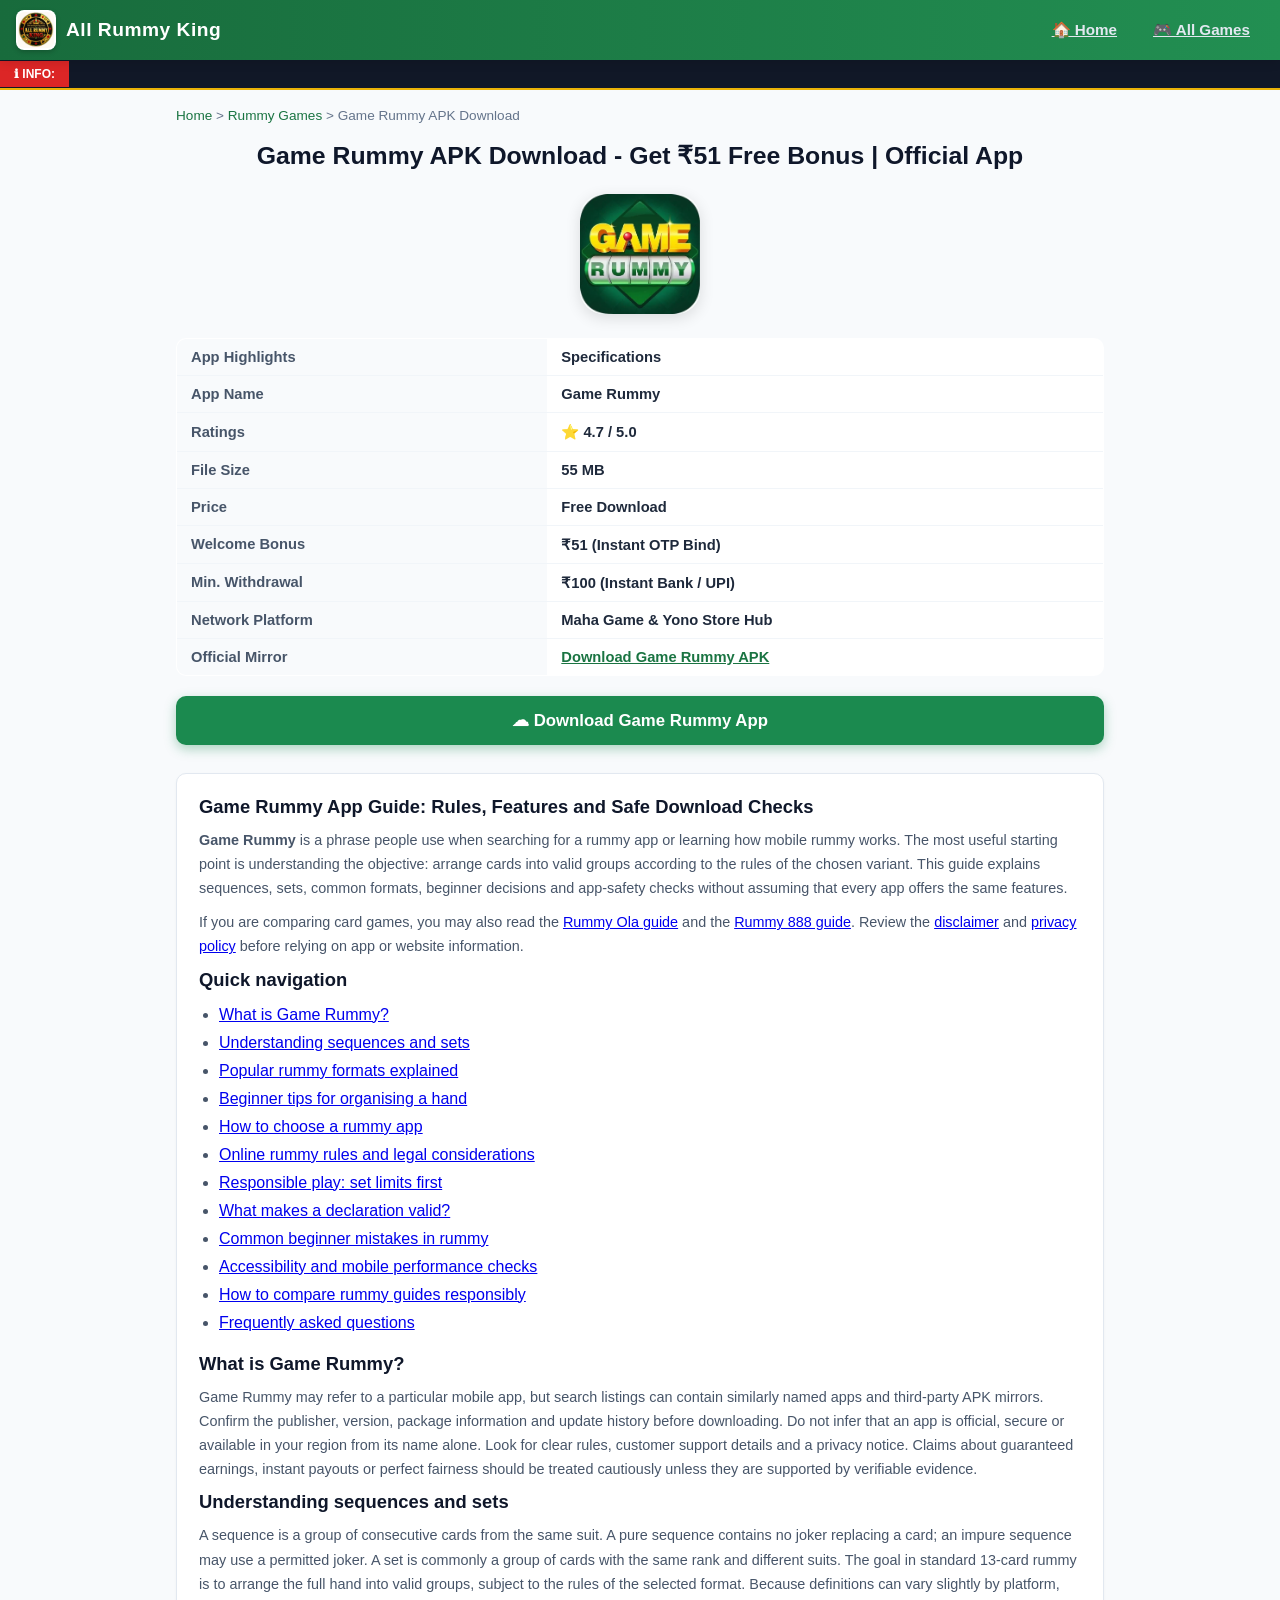
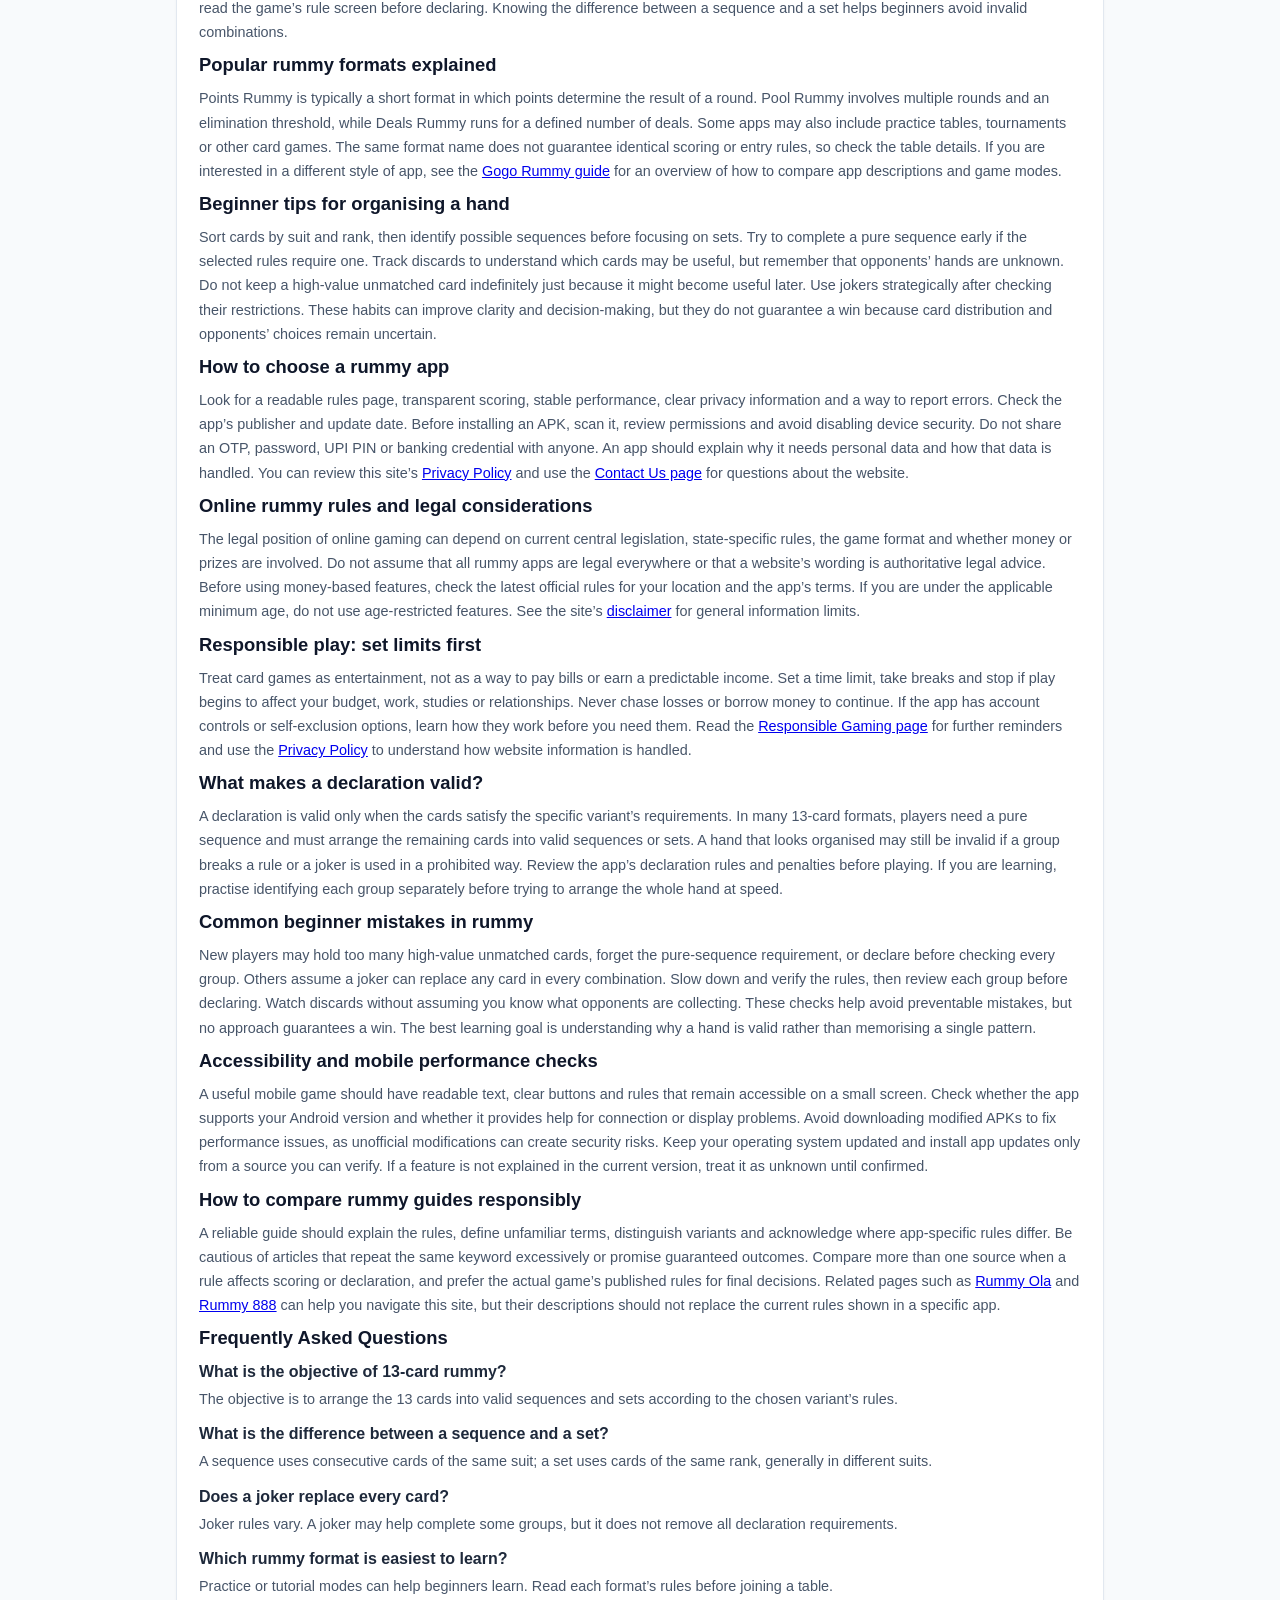
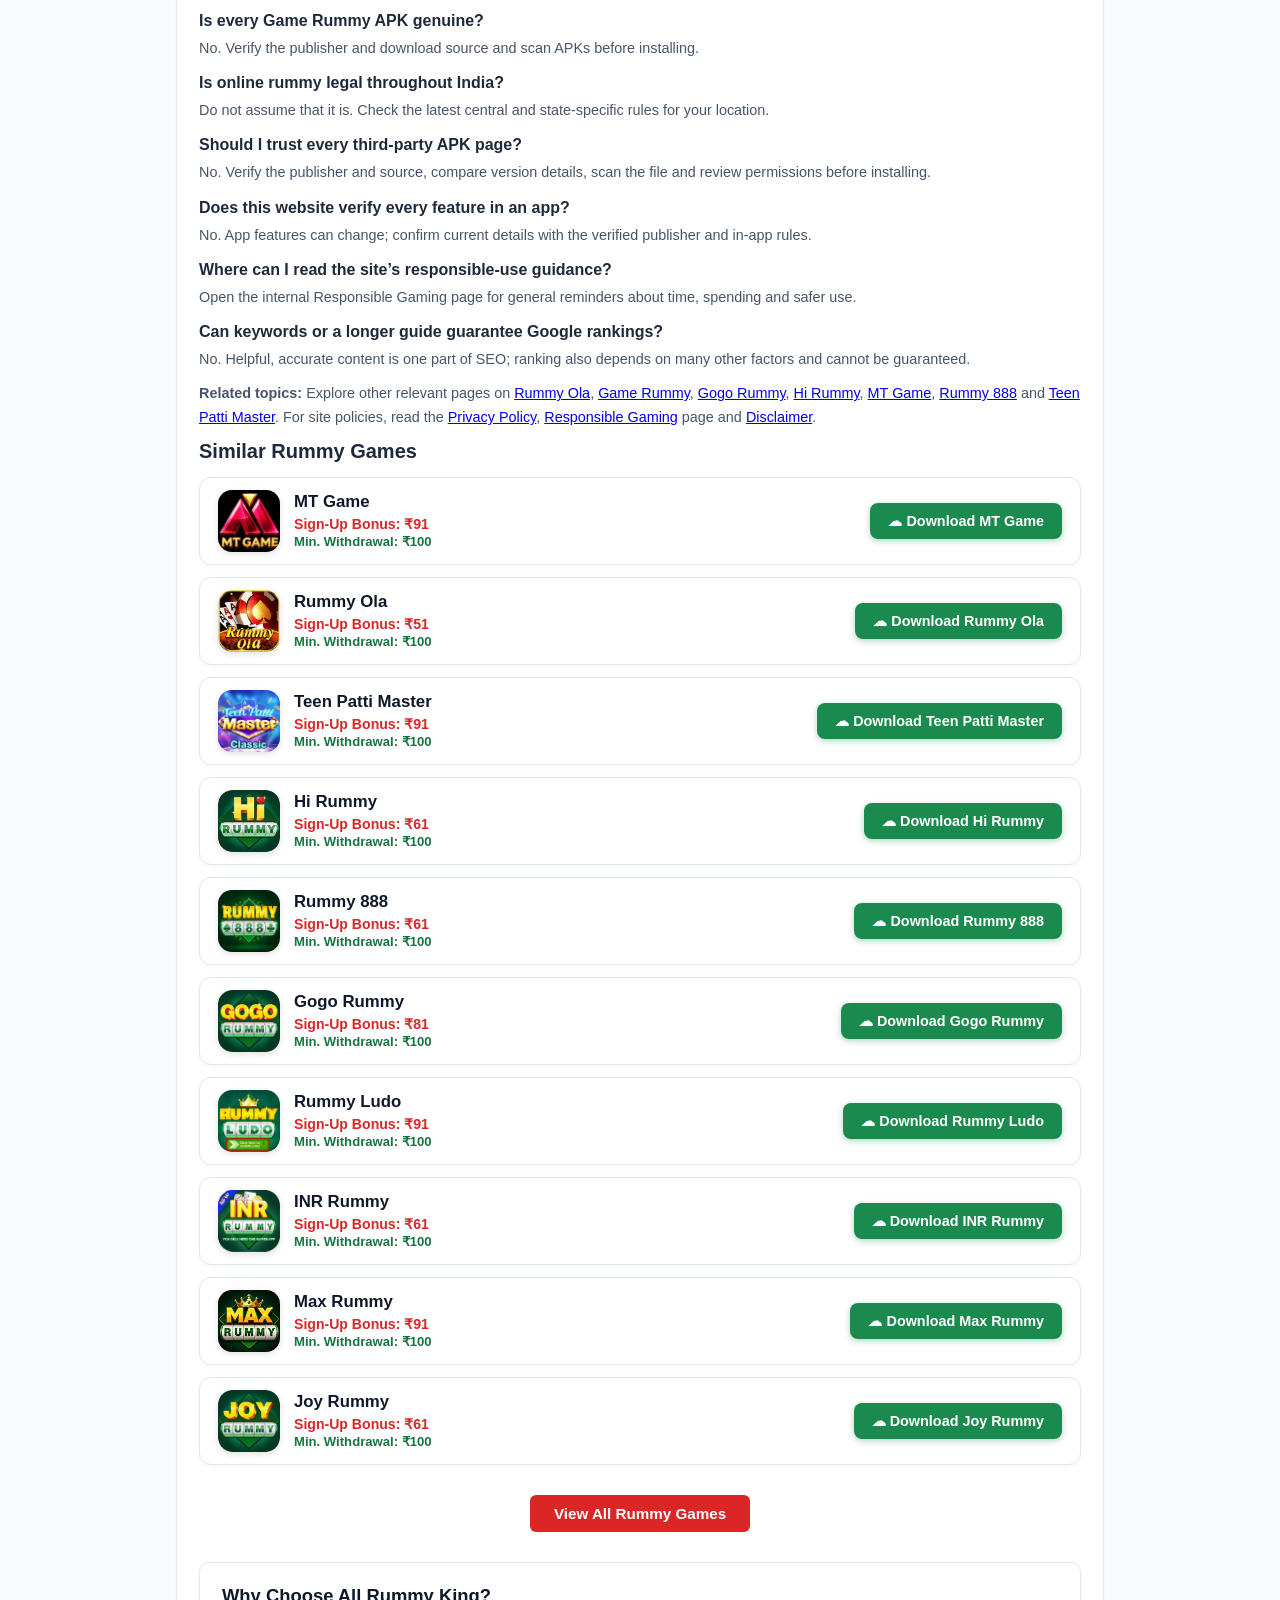
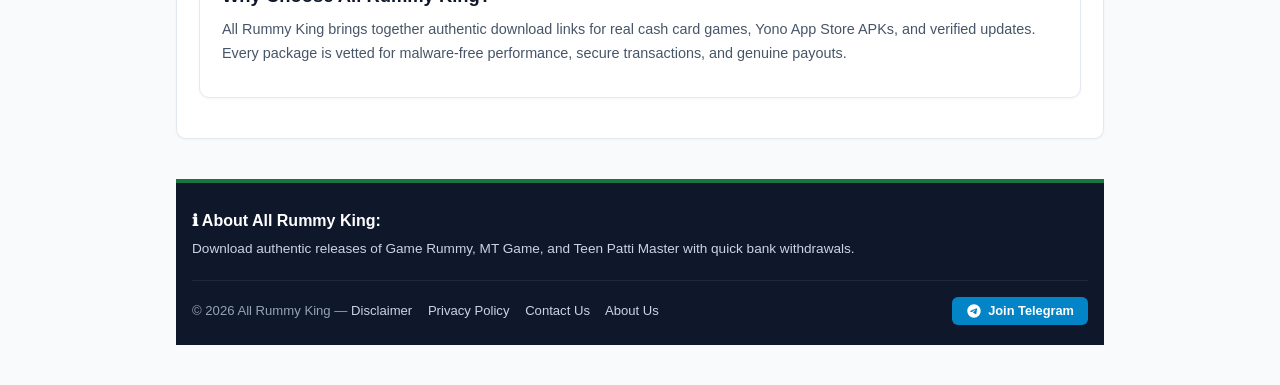
==== game-rummy.html @ 69d7f2eb "Add files via upload" ====
<!DOCTYPE html>
<html lang="en">
<head>
  <meta charset="UTF-8">
  <meta name="viewport" content="width=device-width, initial-scale=1.0">
  <title>Game Rummy APK Download 2026 - Claim ₹51 Bonus & Play Real Cash Rummy</title>
  <meta name="description" content="Download Game Rummy official APK. Claim ₹51 sign-up bonus, experience 13-card Indian rummy & enjoy instant ₹100 bank withdrawals on All Rummy King.">
  <link rel="canonical" href="https://allrummyking.com/game-rummy.html">
  <link rel="stylesheet" href="style.css">
</head>
<body>

  <header>
    <a href="index.html" class="brand">
      <img src="images/logo-allrummylink .webp" alt="All Rummy King Logo" onerror="this.src='images/android-chrome-192x192.png'">
      <span>All Rummy King</span>
    </a>
    <div class="nav-tabs">
      <a href="index.html" class="nav-btn">🏠 Home</a>
      <a href="index.html" class="nav-btn">🎮 All Games</a>
    </div>
  </header>

  <div class="info-bar">
    <div class="info-tag">ℹ Info:</div>
    <div class="marquee-content">
      <div class="marquee-text">Game Rummy APK - Play official multiplayer tables, claim ₹51 welcome bonus with ₹100 instant withdrawal!</div>
    </div>
  </div>

  <div class="container">
    <div class="breadcrumb">
      <a href="index.html">Home</a> &gt; <a href="index.html">Rummy Games</a> &gt; Game Rummy APK Download
    </div>

    <h1 class="post-title">Game Rummy APK Download - Get ₹51 Free Bonus | Official App</h1>

    <div class="post-icon-wrap">
      <img src="images/game-rummy.webp" alt="Game Rummy Icon" class="post-main-icon">
    </div>

    <table class="spec-table">
      <tr><th>App Highlights</th><td>Specifications</td></tr>
      <tr><th>App Name</th><td>Game Rummy</td></tr>
      <tr><th>Ratings</th><td>⭐ 4.7 / 5.0</td></tr>
      <tr><th>File Size</th><td>55 MB</td></tr>
      <tr><th>Price</th><td>Free Download</td></tr>
      <tr><th>Welcome Bonus</th><td>₹51 (Instant OTP Bind)</td></tr>
      <tr><th>Min. Withdrawal</th><td>₹100 (Instant Bank / UPI)</td></tr>
      <tr><th>Network Platform</th><td>Maha Game & Yono Store Hub</td></tr>
      <tr><th>Official Mirror</th><td><a href="https://gamerummyp.com/?code=5X1GGP4Z6NE&t=1792073517" target="_blank" rel="nofollow noopener" style="color:var(--primary-green);font-weight:700;">Download Game Rummy APK</a></td></tr>
    </table>

    <a href="https://gamerummyp.com/?code=5X1GGP4Z6NE&t=1792073517" target="_blank" rel="nofollow noopener" class="btn-big-download">
      ☁ Download Game Rummy App
    </a>

    <div class="seo-card">
      <h2 id="article-guide">Game Rummy App Guide: Rules, Features and Safe Download Checks</h2>
      <p><strong>Game Rummy</strong> is a phrase people use when searching for a rummy app or learning how mobile rummy works. The most useful starting point is understanding the objective: arrange cards into valid groups according to the rules of the chosen variant. This guide explains sequences, sets, common formats, beginner decisions and app-safety checks without assuming that every app offers the same features.</p><p>If you are comparing card games, you may also read the <a href="rummy-ola.html">Rummy Ola guide</a> and the <a href="rummy-888.html">Rummy 888 guide</a>. Review the <a href="disclaimer.html">disclaimer</a> and <a href="privacy-policy.html">privacy policy</a> before relying on app or website information.</p>
      <h2>Quick navigation</h2><ul style="padding-left:20px; color:#475569; line-height:1.75; margin:10px 0 16px;">
      <li><a href="#section-1">What is Game Rummy?</a></li>
      <li><a href="#section-2">Understanding sequences and sets</a></li>
      <li><a href="#section-3">Popular rummy formats explained</a></li>
      <li><a href="#section-4">Beginner tips for organising a hand</a></li>
      <li><a href="#section-5">How to choose a rummy app</a></li>
      <li><a href="#section-6">Online rummy rules and legal considerations</a></li>
      <li><a href="#section-7">Responsible play: set limits first</a></li>
      <li><a href="#section-8">What makes a declaration valid?</a></li>
      <li><a href="#section-9">Common beginner mistakes in rummy</a></li>
      <li><a href="#section-10">Accessibility and mobile performance checks</a></li>
      <li><a href="#section-11">How to compare rummy guides responsibly</a></li>
      <li><a href="#frequently-asked-questions">Frequently asked questions</a></li></ul>
      <h2 id="section-1">What is Game Rummy?</h2><p>Game Rummy may refer to a particular mobile app, but search listings can contain similarly named apps and third-party APK mirrors. Confirm the publisher, version, package information and update history before downloading. Do not infer that an app is official, secure or available in your region from its name alone. Look for clear rules, customer support details and a privacy notice. Claims about guaranteed earnings, instant payouts or perfect fairness should be treated cautiously unless they are supported by verifiable evidence.</p>
      <h2 id="section-2">Understanding sequences and sets</h2><p>A sequence is a group of consecutive cards from the same suit. A pure sequence contains no joker replacing a card; an impure sequence may use a permitted joker. A set is commonly a group of cards with the same rank and different suits. The goal in standard 13-card rummy is to arrange the full hand into valid groups, subject to the rules of the selected format. Because definitions can vary slightly by platform, read the game’s rule screen before declaring. Knowing the difference between a sequence and a set helps beginners avoid invalid combinations.</p>
      <h2 id="section-3">Popular rummy formats explained</h2><p>Points Rummy is typically a short format in which points determine the result of a round. Pool Rummy involves multiple rounds and an elimination threshold, while Deals Rummy runs for a defined number of deals. Some apps may also include practice tables, tournaments or other card games. The same format name does not guarantee identical scoring or entry rules, so check the table details. If you are interested in a different style of app, see the <a href="gogo-rummy.html">Gogo Rummy guide</a> for an overview of how to compare app descriptions and game modes.</p>
      <h2 id="section-4">Beginner tips for organising a hand</h2><p>Sort cards by suit and rank, then identify possible sequences before focusing on sets. Try to complete a pure sequence early if the selected rules require one. Track discards to understand which cards may be useful, but remember that opponents’ hands are unknown. Do not keep a high-value unmatched card indefinitely just because it might become useful later. Use jokers strategically after checking their restrictions. These habits can improve clarity and decision-making, but they do not guarantee a win because card distribution and opponents’ choices remain uncertain.</p>
      <h2 id="section-5">How to choose a rummy app</h2><p>Look for a readable rules page, transparent scoring, stable performance, clear privacy information and a way to report errors. Check the app’s publisher and update date. Before installing an APK, scan it, review permissions and avoid disabling device security. Do not share an OTP, password, UPI PIN or banking credential with anyone. An app should explain why it needs personal data and how that data is handled. You can review this site’s <a href="privacy-policy.html">Privacy Policy</a> and use the <a href="contact-us.html">Contact Us page</a> for questions about the website.</p>
      <h2 id="section-6">Online rummy rules and legal considerations</h2><p>The legal position of online gaming can depend on current central legislation, state-specific rules, the game format and whether money or prizes are involved. Do not assume that all rummy apps are legal everywhere or that a website’s wording is authoritative legal advice. Before using money-based features, check the latest official rules for your location and the app’s terms. If you are under the applicable minimum age, do not use age-restricted features. See the site’s <a href="disclaimer.html">disclaimer</a> for general information limits.</p>
      <h2 id="section-7">Responsible play: set limits first</h2><p>Treat card games as entertainment, not as a way to pay bills or earn a predictable income. Set a time limit, take breaks and stop if play begins to affect your budget, work, studies or relationships. Never chase losses or borrow money to continue. If the app has account controls or self-exclusion options, learn how they work before you need them. Read the <a href="responsible.html">Responsible Gaming page</a> for further reminders and use the <a href="privacy-policy.html">Privacy Policy</a> to understand how website information is handled.</p>
      <h2 id="section-8">What makes a declaration valid?</h2><p>A declaration is valid only when the cards satisfy the specific variant’s requirements. In many 13-card formats, players need a pure sequence and must arrange the remaining cards into valid sequences or sets. A hand that looks organised may still be invalid if a group breaks a rule or a joker is used in a prohibited way. Review the app’s declaration rules and penalties before playing. If you are learning, practise identifying each group separately before trying to arrange the whole hand at speed.</p>
      <h2 id="section-9">Common beginner mistakes in rummy</h2><p>New players may hold too many high-value unmatched cards, forget the pure-sequence requirement, or declare before checking every group. Others assume a joker can replace any card in every combination. Slow down and verify the rules, then review each group before declaring. Watch discards without assuming you know what opponents are collecting. These checks help avoid preventable mistakes, but no approach guarantees a win. The best learning goal is understanding why a hand is valid rather than memorising a single pattern.</p>
      <h2 id="section-10">Accessibility and mobile performance checks</h2><p>A useful mobile game should have readable text, clear buttons and rules that remain accessible on a small screen. Check whether the app supports your Android version and whether it provides help for connection or display problems. Avoid downloading modified APKs to fix performance issues, as unofficial modifications can create security risks. Keep your operating system updated and install app updates only from a source you can verify. If a feature is not explained in the current version, treat it as unknown until confirmed.</p>
      <h2 id="section-11">How to compare rummy guides responsibly</h2><p>A reliable guide should explain the rules, define unfamiliar terms, distinguish variants and acknowledge where app-specific rules differ. Be cautious of articles that repeat the same keyword excessively or promise guaranteed outcomes. Compare more than one source when a rule affects scoring or declaration, and prefer the actual game’s published rules for final decisions. Related pages such as <a href="rummy-ola.html">Rummy Ola</a> and <a href="rummy-888.html">Rummy 888</a> can help you navigate this site, but their descriptions should not replace the current rules shown in a specific app.</p>
      <h2 id="frequently-asked-questions">Frequently Asked Questions</h2>
      <h3 id="faq-1">What is the objective of 13-card rummy?</h3><p>The objective is to arrange the 13 cards into valid sequences and sets according to the chosen variant’s rules.</p>
      <h3 id="faq-2">What is the difference between a sequence and a set?</h3><p>A sequence uses consecutive cards of the same suit; a set uses cards of the same rank, generally in different suits.</p>
      <h3 id="faq-3">Does a joker replace every card?</h3><p>Joker rules vary. A joker may help complete some groups, but it does not remove all declaration requirements.</p>
      <h3 id="faq-4">Which rummy format is easiest to learn?</h3><p>Practice or tutorial modes can help beginners learn. Read each format’s rules before joining a table.</p>
      <h3 id="faq-5">Is every Game Rummy APK genuine?</h3><p>No. Verify the publisher and download source and scan APKs before installing.</p>
      <h3 id="faq-6">Is online rummy legal throughout India?</h3><p>Do not assume that it is. Check the latest central and state-specific rules for your location.</p>
      <h3 id="faq-7">Should I trust every third-party APK page?</h3><p>No. Verify the publisher and source, compare version details, scan the file and review permissions before installing.</p>
      <h3 id="faq-8">Does this website verify every feature in an app?</h3><p>No. App features can change; confirm current details with the verified publisher and in-app rules.</p>
      <h3 id="faq-9">Where can I read the site’s responsible-use guidance?</h3><p>Open the internal Responsible Gaming page for general reminders about time, spending and safer use.</p>
      <h3 id="faq-10">Can keywords or a longer guide guarantee Google rankings?</h3><p>No. Helpful, accurate content is one part of SEO; ranking also depends on many other factors and cannot be guaranteed.</p>
      <p><strong>Related topics:</strong> Explore other relevant pages on <a href="rummy-ola.html">Rummy Ola</a>, <a href="game-rummy.html">Game Rummy</a>, <a href="gogo-rummy.html">Gogo Rummy</a>, <a href="hi-rummy.html">Hi Rummy</a>, <a href="mt-game.html">MT Game</a>, <a href="rummy-888.html">Rummy 888</a> and <a href="teenpatti-master.html">Teen Patti Master</a>. For site policies, read the <a href="privacy-policy.html">Privacy Policy</a>, <a href="responsible.html">Responsible Gaming</a> page and <a href="disclaimer.html">Disclaimer</a>.</p>
    <div class="section-title">Similar Rummy Games</div>
    <div class="apps-container">
      <div class="game-card">
        <div class="card-left"><img src="images/mt-game.webp" alt="MT Game" class="game-img"><div class="game-details"><div class="game-name">MT Game</div><div class="game-bonus">Sign-Up Bonus: ₹91</div><div class="game-min">Min. Withdrawal: ₹100</div></div></div>
        <a href="mt-game.html" class="btn-download-action">☁ Download MT Game</a>
      </div>
      <div class="game-card">
        <div class="card-left"><img src="images/rummy-ola.webp" alt="Rummy Ola" class="game-img"><div class="game-details"><div class="game-name">Rummy Ola</div><div class="game-bonus">Sign-Up Bonus: ₹51</div><div class="game-min">Min. Withdrawal: ₹100</div></div></div>
        <a href="rummy-ola.html" class="btn-download-action">☁ Download Rummy Ola</a>
      </div>
      <div class="game-card">
        <div class="card-left"><img src="images/teenpatti-master.webp" alt="Teen Patti Master" class="game-img"><div class="game-details"><div class="game-name">Teen Patti Master</div><div class="game-bonus">Sign-Up Bonus: ₹91</div><div class="game-min">Min. Withdrawal: ₹100</div></div></div>
        <a href="teenpatti-master.html" class="btn-download-action">☁ Download Teen Patti Master</a>
      </div>
      <div class="game-card">
        <div class="card-left"><img src="images/hi-rummy.webp" alt="Hi Rummy" class="game-img"><div class="game-details"><div class="game-name">Hi Rummy</div><div class="game-bonus">Sign-Up Bonus: ₹61</div><div class="game-min">Min. Withdrawal: ₹100</div></div></div>
        <a href="hi-rummy.html" class="btn-download-action">☁ Download Hi Rummy</a>
      </div>
      <div class="game-card">
        <div class="card-left"><img src="images/rummy-888.webp" alt="Rummy 888" class="game-img"><div class="game-details"><div class="game-name">Rummy 888</div><div class="game-bonus">Sign-Up Bonus: ₹61</div><div class="game-min">Min. Withdrawal: ₹100</div></div></div>
        <a href="rummy-888.html" class="btn-download-action">☁ Download Rummy 888</a>
      </div>
      <div class="game-card">
        <div class="card-left"><img src="images/gogo-rummy.webp" alt="Gogo Rummy" class="game-img"><div class="game-details"><div class="game-name">Gogo Rummy</div><div class="game-bonus">Sign-Up Bonus: ₹81</div><div class="game-min">Min. Withdrawal: ₹100</div></div></div>
        <a href="gogo-rummy.html" class="btn-download-action">☁ Download Gogo Rummy</a>
      </div>
      <div class="game-card">
        <div class="card-left"><img src="images/rummy-ludo.webp" alt="Rummy Ludo" class="game-img"><div class="game-details"><div class="game-name">Rummy Ludo</div><div class="game-bonus">Sign-Up Bonus: ₹91</div><div class="game-min">Min. Withdrawal: ₹100</div></div></div>
        <a href="https://www.rummyludo1.com/?code=WZTQVDKRKYZ&t=1792073924" target="_blank" rel="nofollow noopener" class="btn-download-action">☁ Download Rummy Ludo</a>
      </div>
      <div class="game-card">
        <div class="card-left"><img src="images/inr-rummy.webp" alt="INR Rummy" class="game-img"><div class="game-details"><div class="game-name">INR Rummy</div><div class="game-bonus">Sign-Up Bonus: ₹61</div><div class="game-min">Min. Withdrawal: ₹100</div></div></div>
        <a href="https://inrrummysvip1.cc/?code=JMQSV5LYAPN&t=1792073632" target="_blank" rel="nofollow noopener" class="btn-download-action">☁ Download INR Rummy</a>
      </div>
      <div class="game-card">
        <div class="card-left"><img src="images/max-rummy.webp" alt="Max Rummy" class="game-img"><div class="game-details"><div class="game-name">Max Rummy</div><div class="game-bonus">Sign-Up Bonus: ₹91</div><div class="game-min">Min. Withdrawal: ₹100</div></div></div>
        <a href="https://www.maxrummy4.com/?code=QUM1NNNCQK1&t=1792073395" target="_blank" rel="nofollow noopener" class="btn-download-action">☁ Download Max Rummy</a>
      </div>
      <div class="game-card">
        <div class="card-left"><img src="images/joy-rummy.webp" alt="Joy Rummy" class="game-img"><div class="game-details"><div class="game-name">Joy Rummy</div><div class="game-bonus">Sign-Up Bonus: ₹61</div><div class="game-min">Min. Withdrawal: ₹100</div></div></div>
        <a href="https://www.joyrummyworld.com/?code=J5KM1YBABLD&t=1792074334" target="_blank" rel="nofollow noopener" class="btn-download-action">☁ Download Joy Rummy</a>
      </div>
    </div>

    <div class="view-all-wrap">
      <a href="index.html" class="btn-view-all">View All Rummy Games</a>
    </div>

    <div class="seo-card">
      <h2>Why Choose All Rummy King?</h2>
      <p>All Rummy King brings together authentic download links for real cash card games, Yono App Store APKs, and verified updates. Every package is vetted for malware-free performance, secure transactions, and genuine payouts.</p>
    </div>
  </div>

  <footer>
    <div class="footer-container">
      <div class="footer-about-title">ℹ About All Rummy King:</div>
      <p class="footer-desc">Download authentic releases of Game Rummy, MT Game, and Teen Patti Master with quick bank withdrawals.</p>
      <div class="footer-bottom">
        <div class="footer-copyright">
          © 2026 All Rummy King — 
          <span class="footer-nav">
            <a href="disclaimer.html">Disclaimer</a>
            <a href="privacy-policy.html">Privacy Policy</a>
            <a href="contact-us.html">Contact Us</a>
            <a href="about.html">About Us</a>
          </span>
        </div>
        <a href="https://t.me/+6GPEi0wvGh5jZTZl" target="_blank" rel="nofollow noopener" class="footer-tg-pill">
          <svg viewBox="0 0 24 24" width="16" height="16" fill="currentColor"><path d="M12 2C6.48 2 2 6.48 2 12s4.48 10 10 10 10-4.48 10-10S17.52 2 12 2zm4.64 6.8c-.15 1.58-.8 5.42-1.13 7.19-.14.75-.42 1-.68 1.03-.58.05-1.02-.38-1.58-.75-.88-.58-1.38-.94-2.23-1.5-.99-.65-.35-1.01.22-1.59.15-.15 2.71-2.48 2.76-2.69a.2.2 0 00-.05-.18c-.06-.05-.14-.03-.21-.02-.09.02-1.49.95-4.22 2.79-.4.27-.76.41-1.08.4-.36-.01-1.04-.2-1.55-.37-.63-.2-1.12-.31-1.08-.66.02-.18.27-.36.75-.55 2.92-1.27 4.86-2.11 5.83-2.51 2.78-1.16 3.35-1.36 3.73-1.36.08 0 .27.02.39.12.1.08.13.19.14.27-.01.06.01.24 0 .38z"/></svg>
          Join Telegram
        </a>
      </div>
    </div>
  </footer>
  <button id="scrollTopBtn" class="btn-scroll-top" onclick="window.scrollTo({top:0,behavior:'smooth'})">▲</button>
</body>
</html>
---- style.css ----
:root {
  --primary-green: #1a7442;
  --header-green: #1f8a4e;
  --gold-accent: #c48a12;
  --gold-light: #fff8e6;
  --btn-green: #1b8a4f;
  --btn-green-hover: #156d3e;
  --bg-body: #f8fafc;
  --card-bg: #ffffff;
  --border-color: #e2e8f0;
  --text-dark: #1e293b;
  --text-muted: #64748b;
}

* {
  box-sizing: border-box;
  margin: 0;
  padding: 0;
  font-family: -apple-system, BlinkMacSystemFont, "Segoe UI", Roboto, Oxygen, Ubuntu, Cantarell, sans-serif;
}

body {
  background-color: var(--bg-body);
  color: var(--text-dark);
  padding-bottom: 40px;
}

/* Header */
header {
  background: linear-gradient(90deg, #186b3c 0%, #228f52 100%);
  padding: 10px 16px;
  color: #fff;
  display: flex;
  align-items: center;
  justify-content: space-between;
  position: sticky;
  top: 0;
  z-index: 1000;
  box-shadow: 0 2px 10px rgba(0, 0, 0, 0.12);
}

.brand {
  display: flex;
  align-items: center;
  gap: 10px;
  text-decoration: none;
  color: #fff;
}

.brand img {
  width: 40px;
  height: 40px;
  border-radius: 8px;
  background: #fff;
  padding: 2px;
  box-shadow: 0 2px 5px rgba(0,0,0,0.2);
}

.brand span {
  font-size: 1.2rem;
  font-weight: 800;
  letter-spacing: 0.5px;
}

.nav-tabs {
  display: flex;
  gap: 8px;
}

.nav-btn {
  background: transparent;
  border: none;
  color: #e2e8f0;
  padding: 8px 14px;
  font-size: 0.95rem;
  font-weight: 600;
  cursor: pointer;
  display: flex;
  align-items: center;
  gap: 6px;
  border-radius: 6px;
  transition: 0.2s ease;
}

.nav-btn.active, .nav-btn:hover {
  background: rgba(255, 255, 255, 0.2);
  color: #fff;
}

/* Info Bar Marquee */
.info-bar {
  background: #111827;
  color: #fff;
  display: flex;
  align-items: center;
  overflow: hidden;
  font-size: 0.85rem;
  border-bottom: 2px solid #eab308;
}

.info-tag {
  background: #dc2626;
  color: #fff;
  font-weight: 700;
  padding: 6px 14px;
  display: flex;
  align-items: center;
  gap: 4px;
  flex-shrink: 0;
  text-transform: uppercase;
  font-size: 0.75rem;
}

.marquee-content {
  white-space: nowrap;
  overflow: hidden;
  width: 100%;
  padding: 6px 0;
}

.marquee-text {
  display: inline-block;
  padding-left: 100%;
  animation: marquee 25s linear infinite;
  font-weight: 500;
  color: #fef08a;
}

@keyframes marquee {
  0% { transform: translate(0, 0); }
  100% { transform: translate(-100%, 0); }
}

/* Layout */
.container {
  max-width: 960px;
  margin: 18px auto 0;
  padding: 0 16px;
}

.intro-box {
  background: #fff;
  border: 1px solid var(--border-color);
  border-radius: 10px;
  padding: 16px 18px;
  font-size: 0.92rem;
  color: #475569;
  line-height: 1.65;
  margin-bottom: 18px;
  box-shadow: 0 1px 3px rgba(0,0,0,0.04);
}

.featured-box {
  background: #ffffff;
  border: 1px solid var(--border-color);
  border-left: 4px solid var(--gold-accent);
  border-radius: 8px;
  padding: 12px 14px;
  display: flex;
  align-items: center;
  gap: 14px;
  margin-bottom: 24px;
  text-decoration: none;
  color: inherit;
  box-shadow: 0 2px 5px rgba(0,0,0,0.03);
}

.featured-box img {
  width: 52px;
  height: 52px;
  border-radius: 10px;
  box-shadow: 0 2px 5px rgba(0,0,0,0.15);
}

.featured-title-wrap {
  font-size: 0.88rem;
}

.featured-label {
  font-weight: 800;
  color: #0f172a;
  display: block;
  margin-bottom: 2px;
}

.featured-link-text {
  color: var(--primary-green);
  font-weight: 700;
}

.section-title {
  font-size: 1.25rem;
  font-weight: 800;
  color: #1e293b;
  margin-bottom: 14px;
  display: flex;
  align-items: center;
  gap: 8px;
}

/* Horizontal Top 6 */
.top6-carousel {
  display: flex;
  gap: 14px;
  overflow-x: auto;
  padding-bottom: 12px;
  margin-bottom: 28px;
  scrollbar-width: thin;
}

.top6-carousel::-webkit-scrollbar {
  height: 6px;
}

.top6-carousel::-webkit-scrollbar-thumb {
  background: #cbd5e1;
  border-radius: 10px;
}

.top-mini-card {
  background: #fff;
  border: 1px solid var(--border-color);
  border-radius: 14px;
  min-width: 102px;
  max-width: 102px;
  padding: 10px 8px;
  text-align: center;
  text-decoration: none;
  color: inherit;
  flex-shrink: 0;
  box-shadow: 0 2px 6px rgba(0,0,0,0.04);
  transition: transform 0.2s ease;
}

.top-mini-card:hover {
  transform: translateY(-3px);
  border-color: #facc15;
}

.top-mini-card img {
  width: 64px;
  height: 64px;
  border-radius: 14px;
  object-fit: cover;
  box-shadow: 0 3px 6px rgba(0,0,0,0.15);
  margin-bottom: 6px;
}

.top-mini-title {
  font-size: 0.8rem;
  font-weight: 700;
  color: #0f172a;
  white-space: nowrap;
  overflow: hidden;
  text-overflow: ellipsis;
}

.top-mini-bonus {
  font-size: 0.75rem;
  font-weight: 700;
  color: #d97706;
}

/* Game List Cards */
.apps-container {
  display: flex;
  flex-direction: column;
  gap: 12px;
  margin-bottom: 30px;
}

.game-card {
  background: #ffffff;
  border: 1px solid var(--border-color);
  border-radius: 12px;
  padding: 12px 18px;
  display: flex;
  align-items: center;
  justify-content: space-between;
  gap: 12px;
  box-shadow: 0 2px 5px rgba(0,0,0,0.03);
  transition: 0.2s ease;
}

.game-card:hover {
  border-color: #cbd5e1;
  box-shadow: 0 4px 12px rgba(0,0,0,0.06);
}

.card-left {
  display: flex;
  align-items: center;
  gap: 14px;
  min-width: 0;
}

.game-rank {
  font-size: 1.15rem;
  font-weight: 800;
  font-style: italic;
  color: #94a3b8;
  width: 22px;
}

.game-img {
  width: 62px;
  height: 62px;
  border-radius: 14px;
  object-fit: cover;
  box-shadow: 0 2px 6px rgba(0,0,0,0.12);
  flex-shrink: 0;
}

.game-details {
  min-width: 0;
}

.game-name {
  font-size: 1.05rem;
  font-weight: 800;
  color: #0f172a;
  margin-bottom: 4px;
  white-space: nowrap;
  overflow: hidden;
  text-overflow: ellipsis;
}

.game-bonus {
  color: #dc2626;
  font-size: 0.88rem;
  font-weight: 700;
  margin-bottom: 2px;
}

.game-min {
  color: var(--primary-green);
  font-size: 0.82rem;
  font-weight: 700;
}

.btn-download-action {
  background: var(--btn-green);
  color: #ffffff;
  border: none;
  padding: 10px 18px;
  border-radius: 8px;
  font-weight: 700;
  font-size: 0.9rem;
  text-decoration: none;
  display: flex;
  align-items: center;
  gap: 6px;
  flex-shrink: 0;
  box-shadow: 0 2px 6px rgba(27, 138, 79, 0.35);
  transition: 0.2s ease;
}

.btn-download-action:hover {
  background: var(--btn-green-hover);
}

/* Telegram CTA */
.tg-banner-wrap {
  text-align: center;
  margin: 30px 0 22px;
}

.btn-telegram {
  background: #eab308;
  color: #000;
  text-decoration: none;
  display: inline-flex;
  align-items: center;
  gap: 8px;
  font-size: 0.95rem;
  font-weight: 800;
  padding: 12px 28px;
  border-radius: 8px;
  box-shadow: 0 3px 8px rgba(234, 179, 8, 0.4);
  transition: transform 0.15s ease;
}

.btn-telegram:active {
  transform: scale(0.97);
}

/* SEO Cards */
.seo-card {
  background: #ffffff;
  border: 1px solid var(--border-color);
  border-radius: 10px;
  padding: 22px;
  margin-bottom: 18px;
  box-shadow: 0 1px 3px rgba(0,0,0,0.04);
}

.seo-card h2 {
  font-size: 1.15rem;
  font-weight: 800;
  color: #0f172a;
  margin-bottom: 10px;
}

.seo-card h3 {
  font-size: 1rem;
  font-weight: 700;
  color: #1e293b;
  margin: 14px 0 6px;
}

.seo-card p {
  font-size: 0.9rem;
  color: #475569;
  line-height: 1.68;
  margin-bottom: 10px;
}

/* Footer */
footer {
  background: #0f172a;
  color: #94a3b8;
  padding: 28px 16px 20px;
  margin-top: 40px;
  border-top: 4px solid var(--primary-green);
}

.footer-container {
  max-width: 960px;
  margin: 0 auto;
}

.footer-about-title {
  color: #fff;
  font-size: 1rem;
  font-weight: 800;
  display: flex;
  align-items: center;
  gap: 6px;
  margin-bottom: 8px;
}

.footer-desc {
  font-size: 0.85rem;
  line-height: 1.6;
  margin-bottom: 20px;
  color: #cbd5e1;
}

.footer-bottom {
  border-top: 1px solid #1e293b;
  padding-top: 16px;
  display: flex;
  flex-wrap: wrap;
  justify-content: space-between;
  align-items: center;
  gap: 12px;
  font-size: 0.82rem;
}

.footer-nav a {
  color: #cbd5e1;
  text-decoration: none;
  margin-right: 12px;
}

.footer-nav a:hover {
  color: #facc15;
}

.footer-tg-pill {
  background: #0284c7;
  color: #fff;
  text-decoration: none;
  padding: 6px 14px;
  border-radius: 6px;
  font-weight: 700;
  font-size: 0.8rem;
  display: inline-flex;
  align-items: center;
  gap: 6px;
}

/* Floating Scroll Button */
.btn-scroll-top {
  position: fixed;
  right: 18px;
  bottom: 20px;
  width: 44px;
  height: 44px;
  background: #0f172a;
  color: #ffffff;
  border: none;
  border-radius: 8px;
  box-shadow: 0 4px 10px rgba(0,0,0,0.3);
  cursor: pointer;
  display: none;
  align-items: center;
  justify-content: center;
  font-size: 1.25rem;
  z-index: 999;
}

.btn-scroll-top:hover {
  background: var(--primary-green);
}

@media (max-width: 600px) {
  .game-card {
    padding: 10px 12px;
  }
  .game-img {
    width: 52px;
    height: 52px;
  }
  .btn-download-action {
    padding: 8px 12px;
    font-size: 0.82rem;
  }
  .game-name {
    font-size: 0.95rem;
  }
} 

/* Breadcrumb */
.breadcrumb {
  font-size: 0.85rem;
  color: #64748b;
  margin: 12px 0 16px;
}
.breadcrumb a {
  color: var(--primary-green);
  text-decoration: none;
}

/* Post Detail Styling */
.post-title {
  font-size: 1.55rem;
  font-weight: 800;
  color: #0f172a;
  text-align: center;
  margin-bottom: 20px;
  line-height: 1.4;
}

.post-icon-wrap {
  text-align: center;
  margin-bottom: 20px;
}
.post-main-icon {
  width: 120px;
  height: 120px;
  border-radius: 24px;
  object-fit: cover;
  box-shadow: 0 4px 15px rgba(0,0,0,0.12);
}

/* Specs Table */
.spec-table {
  width: 100%;
  border-collapse: collapse;
  background: #fff;
  border: 1px solid var(--border-color);
  border-radius: 10px;
  overflow: hidden;
  margin-bottom: 20px;
  font-size: 0.92rem;
}
.spec-table th, .spec-table td {
  padding: 10px 14px;
  border-bottom: 1px solid #f1f5f9;
  text-align: left;
}
.spec-table th {
  background: #f8fafc;
  color: #475569;
  font-weight: 700;
  width: 40%;
}
.spec-table td {
  color: #1e293b;
  font-weight: 600;
}

/* Big Direct Download Button */
.btn-big-download {
  display: block;
  width: 100%;
  background: var(--btn-green);
  color: #fff;
  text-align: center;
  padding: 14px 20px;
  border-radius: 10px;
  font-size: 1.05rem;
  font-weight: 800;
  text-decoration: none;
  box-shadow: 0 4px 12px rgba(27, 138, 79, 0.35);
  margin: 20px 0 28px;
  transition: 0.2s;
}
.btn-big-download:hover {
  background: var(--btn-green-hover);
}

/* Share Buttons */
.share-bar {
  display: flex;
  gap: 8px;
  margin: 20px 0;
  flex-wrap: wrap;
}
.share-btn {
  padding: 6px 14px;
  border-radius: 4px;
  color: #fff;
  font-size: 0.78rem;
  font-weight: 700;
  text-decoration: none;
}
.btn-share-fb { background: #1877f2; }
.btn-share-tw { background: #1da1f2; }
.btn-share-in { background: #0077b5; }
.btn-share-mail { background: #ea4335; }

/* View All Red Button */
.view-all-wrap {
  text-align: center;
  margin: 24px 0 30px;
}
.btn-view-all {
  background: #dc2626;
  color: #fff;
  text-decoration: none;
  font-size: 0.95rem;
  font-weight: 700;
  padding: 10px 24px;
  border-radius: 6px;
  display: inline-block;
}
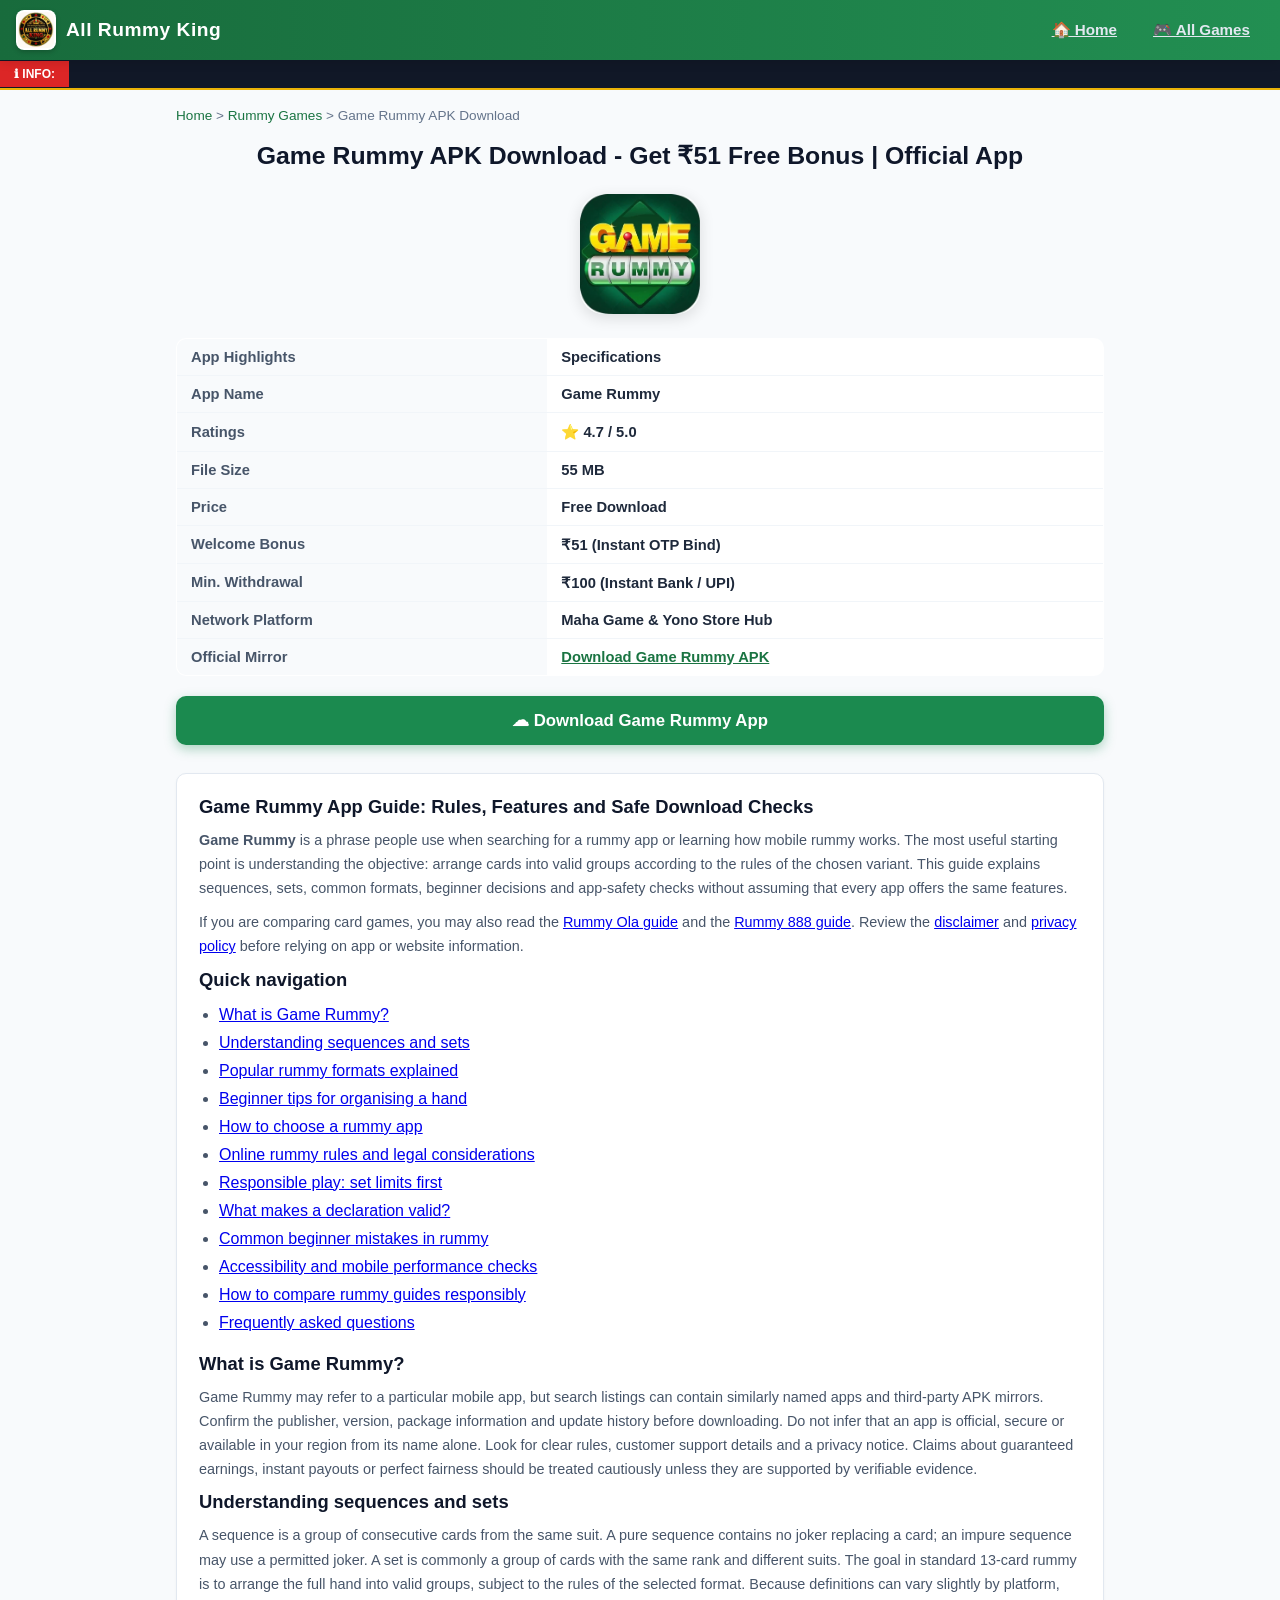
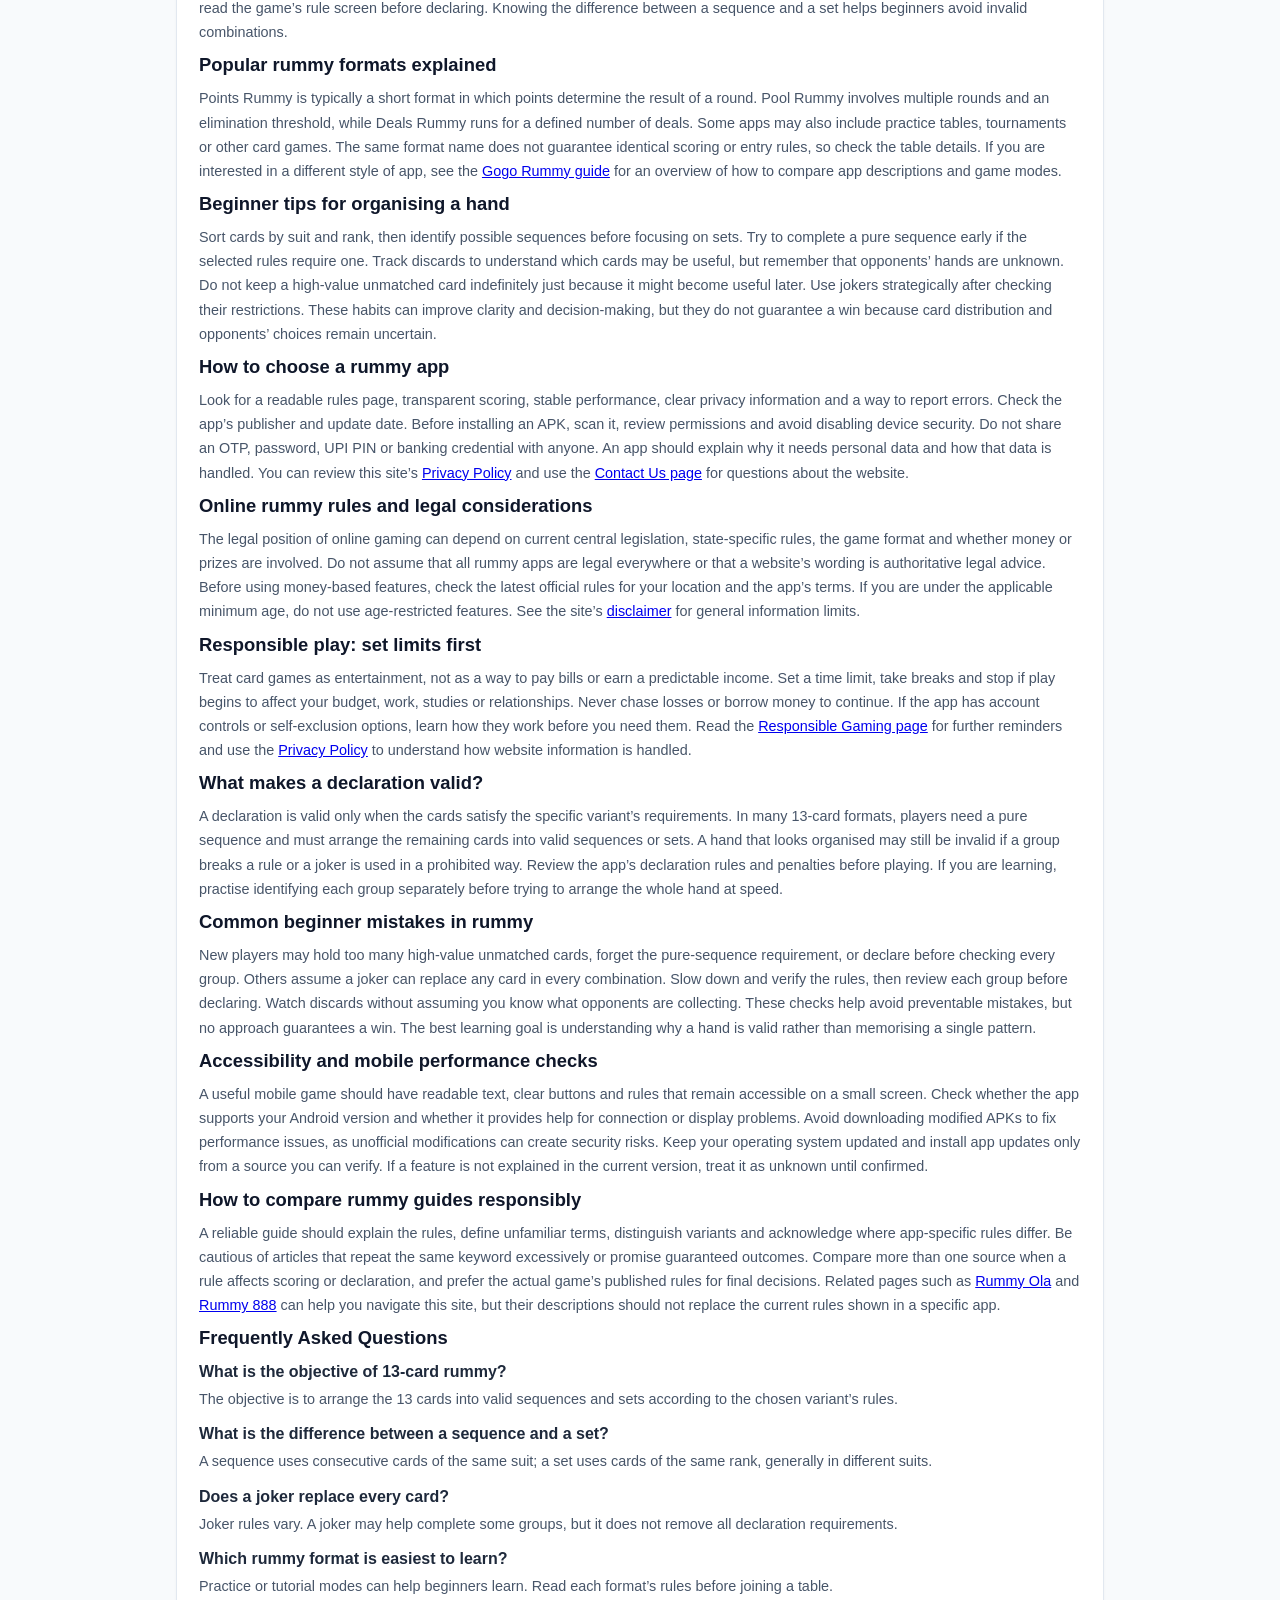
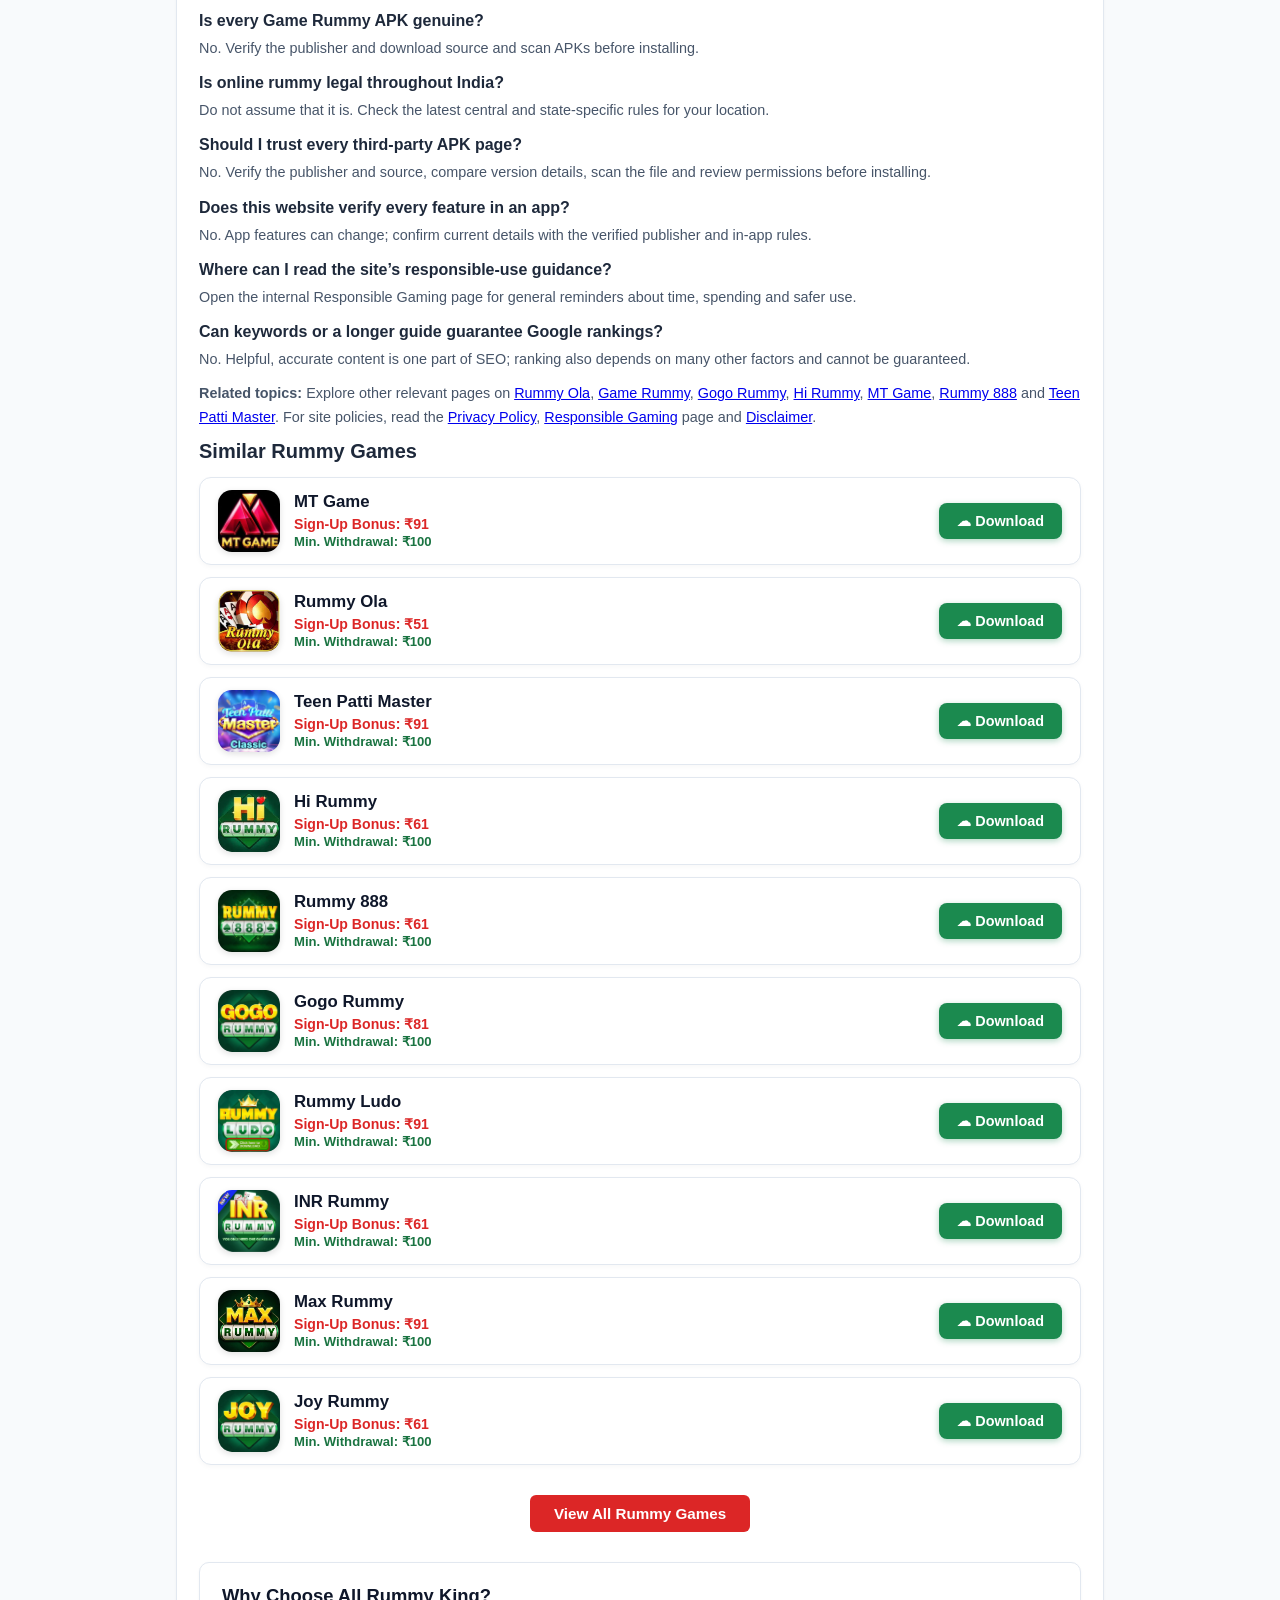
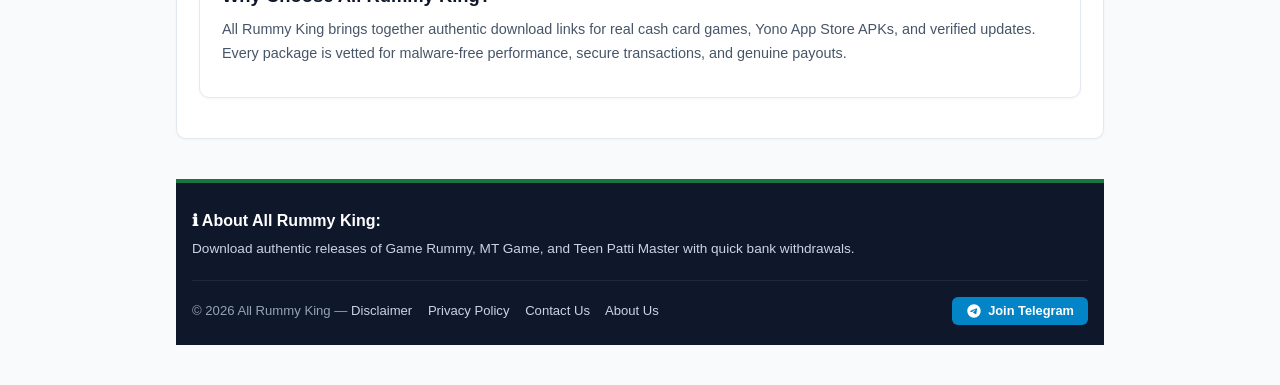
==== commit c696b708: "Update game-rummy.html" ====
--- a/game-rummy.html
+++ b/game-rummy.html
@@ -55,86 +55,86 @@
       ☁ Download Game Rummy App
     </a>
 
-    <div class="seo-card">
-      <h2 id="article-guide">Game Rummy App Guide: Rules, Features and Safe Download Checks</h2>
-      <p><strong>Game Rummy</strong> is a phrase people use when searching for a rummy app or learning how mobile rummy works. The most useful starting point is understanding the objective: arrange cards into valid groups according to the rules of the chosen variant. This guide explains sequences, sets, common formats, beginner decisions and app-safety checks without assuming that every app offers the same features.</p><p>If you are comparing card games, you may also read the <a href="rummy-ola.html">Rummy Ola guide</a> and the <a href="rummy-888.html">Rummy 888 guide</a>. Review the <a href="disclaimer.html">disclaimer</a> and <a href="privacy-policy.html">privacy policy</a> before relying on app or website information.</p>
-      <h2>Quick navigation</h2><ul style="padding-left:20px; color:#475569; line-height:1.75; margin:10px 0 16px;">
-      <li><a href="#section-1">What is Game Rummy?</a></li>
-      <li><a href="#section-2">Understanding sequences and sets</a></li>
-      <li><a href="#section-3">Popular rummy formats explained</a></li>
-      <li><a href="#section-4">Beginner tips for organising a hand</a></li>
-      <li><a href="#section-5">How to choose a rummy app</a></li>
-      <li><a href="#section-6">Online rummy rules and legal considerations</a></li>
-      <li><a href="#section-7">Responsible play: set limits first</a></li>
-      <li><a href="#section-8">What makes a declaration valid?</a></li>
-      <li><a href="#section-9">Common beginner mistakes in rummy</a></li>
-      <li><a href="#section-10">Accessibility and mobile performance checks</a></li>
-      <li><a href="#section-11">How to compare rummy guides responsibly</a></li>
-      <li><a href="#frequently-asked-questions">Frequently asked questions</a></li></ul>
-      <h2 id="section-1">What is Game Rummy?</h2><p>Game Rummy may refer to a particular mobile app, but search listings can contain similarly named apps and third-party APK mirrors. Confirm the publisher, version, package information and update history before downloading. Do not infer that an app is official, secure or available in your region from its name alone. Look for clear rules, customer support details and a privacy notice. Claims about guaranteed earnings, instant payouts or perfect fairness should be treated cautiously unless they are supported by verifiable evidence.</p>
-      <h2 id="section-2">Understanding sequences and sets</h2><p>A sequence is a group of consecutive cards from the same suit. A pure sequence contains no joker replacing a card; an impure sequence may use a permitted joker. A set is commonly a group of cards with the same rank and different suits. The goal in standard 13-card rummy is to arrange the full hand into valid groups, subject to the rules of the selected format. Because definitions can vary slightly by platform, read the game’s rule screen before declaring. Knowing the difference between a sequence and a set helps beginners avoid invalid combinations.</p>
-      <h2 id="section-3">Popular rummy formats explained</h2><p>Points Rummy is typically a short format in which points determine the result of a round. Pool Rummy involves multiple rounds and an elimination threshold, while Deals Rummy runs for a defined number of deals. Some apps may also include practice tables, tournaments or other card games. The same format name does not guarantee identical scoring or entry rules, so check the table details. If you are interested in a different style of app, see the <a href="gogo-rummy.html">Gogo Rummy guide</a> for an overview of how to compare app descriptions and game modes.</p>
-      <h2 id="section-4">Beginner tips for organising a hand</h2><p>Sort cards by suit and rank, then identify possible sequences before focusing on sets. Try to complete a pure sequence early if the selected rules require one. Track discards to understand which cards may be useful, but remember that opponents’ hands are unknown. Do not keep a high-value unmatched card indefinitely just because it might become useful later. Use jokers strategically after checking their restrictions. These habits can improve clarity and decision-making, but they do not guarantee a win because card distribution and opponents’ choices remain uncertain.</p>
-      <h2 id="section-5">How to choose a rummy app</h2><p>Look for a readable rules page, transparent scoring, stable performance, clear privacy information and a way to report errors. Check the app’s publisher and update date. Before installing an APK, scan it, review permissions and avoid disabling device security. Do not share an OTP, password, UPI PIN or banking credential with anyone. An app should explain why it needs personal data and how that data is handled. You can review this site’s <a href="privacy-policy.html">Privacy Policy</a> and use the <a href="contact-us.html">Contact Us page</a> for questions about the website.</p>
-      <h2 id="section-6">Online rummy rules and legal considerations</h2><p>The legal position of online gaming can depend on current central legislation, state-specific rules, the game format and whether money or prizes are involved. Do not assume that all rummy apps are legal everywhere or that a website’s wording is authoritative legal advice. Before using money-based features, check the latest official rules for your location and the app’s terms. If you are under the applicable minimum age, do not use age-restricted features. See the site’s <a href="disclaimer.html">disclaimer</a> for general information limits.</p>
-      <h2 id="section-7">Responsible play: set limits first</h2><p>Treat card games as entertainment, not as a way to pay bills or earn a predictable income. Set a time limit, take breaks and stop if play begins to affect your budget, work, studies or relationships. Never chase losses or borrow money to continue. If the app has account controls or self-exclusion options, learn how they work before you need them. Read the <a href="responsible.html">Responsible Gaming page</a> for further reminders and use the <a href="privacy-policy.html">Privacy Policy</a> to understand how website information is handled.</p>
-      <h2 id="section-8">What makes a declaration valid?</h2><p>A declaration is valid only when the cards satisfy the specific variant’s requirements. In many 13-card formats, players need a pure sequence and must arrange the remaining cards into valid sequences or sets. A hand that looks organised may still be invalid if a group breaks a rule or a joker is used in a prohibited way. Review the app’s declaration rules and penalties before playing. If you are learning, practise identifying each group separately before trying to arrange the whole hand at speed.</p>
-      <h2 id="section-9">Common beginner mistakes in rummy</h2><p>New players may hold too many high-value unmatched cards, forget the pure-sequence requirement, or declare before checking every group. Others assume a joker can replace any card in every combination. Slow down and verify the rules, then review each group before declaring. Watch discards without assuming you know what opponents are collecting. These checks help avoid preventable mistakes, but no approach guarantees a win. The best learning goal is understanding why a hand is valid rather than memorising a single pattern.</p>
-      <h2 id="section-10">Accessibility and mobile performance checks</h2><p>A useful mobile game should have readable text, clear buttons and rules that remain accessible on a small screen. Check whether the app supports your Android version and whether it provides help for connection or display problems. Avoid downloading modified APKs to fix performance issues, as unofficial modifications can create security risks. Keep your operating system updated and install app updates only from a source you can verify. If a feature is not explained in the current version, treat it as unknown until confirmed.</p>
-      <h2 id="section-11">How to compare rummy guides responsibly</h2><p>A reliable guide should explain the rules, define unfamiliar terms, distinguish variants and acknowledge where app-specific rules differ. Be cautious of articles that repeat the same keyword excessively or promise guaranteed outcomes. Compare more than one source when a rule affects scoring or declaration, and prefer the actual game’s published rules for final decisions. Related pages such as <a href="rummy-ola.html">Rummy Ola</a> and <a href="rummy-888.html">Rummy 888</a> can help you navigate this site, but their descriptions should not replace the current rules shown in a specific app.</p>
-      <h2 id="frequently-asked-questions">Frequently Asked Questions</h2>
-      <h3 id="faq-1">What is the objective of 13-card rummy?</h3><p>The objective is to arrange the 13 cards into valid sequences and sets according to the chosen variant’s rules.</p>
-      <h3 id="faq-2">What is the difference between a sequence and a set?</h3><p>A sequence uses consecutive cards of the same suit; a set uses cards of the same rank, generally in different suits.</p>
-      <h3 id="faq-3">Does a joker replace every card?</h3><p>Joker rules vary. A joker may help complete some groups, but it does not remove all declaration requirements.</p>
-      <h3 id="faq-4">Which rummy format is easiest to learn?</h3><p>Practice or tutorial modes can help beginners learn. Read each format’s rules before joining a table.</p>
-      <h3 id="faq-5">Is every Game Rummy APK genuine?</h3><p>No. Verify the publisher and download source and scan APKs before installing.</p>
-      <h3 id="faq-6">Is online rummy legal throughout India?</h3><p>Do not assume that it is. Check the latest central and state-specific rules for your location.</p>
-      <h3 id="faq-7">Should I trust every third-party APK page?</h3><p>No. Verify the publisher and source, compare version details, scan the file and review permissions before installing.</p>
-      <h3 id="faq-8">Does this website verify every feature in an app?</h3><p>No. App features can change; confirm current details with the verified publisher and in-app rules.</p>
-      <h3 id="faq-9">Where can I read the site’s responsible-use guidance?</h3><p>Open the internal Responsible Gaming page for general reminders about time, spending and safer use.</p>
-      <h3 id="faq-10">Can keywords or a longer guide guarantee Google rankings?</h3><p>No. Helpful, accurate content is one part of SEO; ranking also depends on many other factors and cannot be guaranteed.</p>
-      <p><strong>Related topics:</strong> Explore other relevant pages on <a href="rummy-ola.html">Rummy Ola</a>, <a href="game-rummy.html">Game Rummy</a>, <a href="gogo-rummy.html">Gogo Rummy</a>, <a href="hi-rummy.html">Hi Rummy</a>, <a href="mt-game.html">MT Game</a>, <a href="rummy-888.html">Rummy 888</a> and <a href="teenpatti-master.html">Teen Patti Master</a>. For site policies, read the <a href="privacy-policy.html">Privacy Policy</a>, <a href="responsible.html">Responsible Gaming</a> page and <a href="disclaimer.html">Disclaimer</a>.</p>
+    <div class="seo-card">
+      <h2 id="article-guide">Game Rummy App Guide: Rules, Features and Safe Download Checks</h2>
+      <p><strong>Game Rummy</strong> is a phrase people use when searching for a rummy app or learning how mobile rummy works. The most useful starting point is understanding the objective: arrange cards into valid groups according to the rules of the chosen variant. This guide explains sequences, sets, common formats, beginner decisions and app-safety checks without assuming that every app offers the same features.</p><p>If you are comparing card games, you may also read the <a href="rummy-ola.html">Rummy Ola guide</a> and the <a href="rummy-888.html">Rummy 888 guide</a>. Review the <a href="disclaimer.html">disclaimer</a> and <a href="privacy-policy.html">privacy policy</a> before relying on app or website information.</p>
+      <h2>Quick navigation</h2><ul style="padding-left:20px; color:#475569; line-height:1.75; margin:10px 0 16px;">
+      <li><a href="#section-1">What is Game Rummy?</a></li>
+      <li><a href="#section-2">Understanding sequences and sets</a></li>
+      <li><a href="#section-3">Popular rummy formats explained</a></li>
+      <li><a href="#section-4">Beginner tips for organising a hand</a></li>
+      <li><a href="#section-5">How to choose a rummy app</a></li>
+      <li><a href="#section-6">Online rummy rules and legal considerations</a></li>
+      <li><a href="#section-7">Responsible play: set limits first</a></li>
+      <li><a href="#section-8">What makes a declaration valid?</a></li>
+      <li><a href="#section-9">Common beginner mistakes in rummy</a></li>
+      <li><a href="#section-10">Accessibility and mobile performance checks</a></li>
+      <li><a href="#section-11">How to compare rummy guides responsibly</a></li>
+      <li><a href="#frequently-asked-questions">Frequently asked questions</a></li></ul>
+      <h2 id="section-1">What is Game Rummy?</h2><p>Game Rummy may refer to a particular mobile app, but search listings can contain similarly named apps and third-party APK mirrors. Confirm the publisher, version, package information and update history before downloading. Do not infer that an app is official, secure or available in your region from its name alone. Look for clear rules, customer support details and a privacy notice. Claims about guaranteed earnings, instant payouts or perfect fairness should be treated cautiously unless they are supported by verifiable evidence.</p>
+      <h2 id="section-2">Understanding sequences and sets</h2><p>A sequence is a group of consecutive cards from the same suit. A pure sequence contains no joker replacing a card; an impure sequence may use a permitted joker. A set is commonly a group of cards with the same rank and different suits. The goal in standard 13-card rummy is to arrange the full hand into valid groups, subject to the rules of the selected format. Because definitions can vary slightly by platform, read the game’s rule screen before declaring. Knowing the difference between a sequence and a set helps beginners avoid invalid combinations.</p>
+      <h2 id="section-3">Popular rummy formats explained</h2><p>Points Rummy is typically a short format in which points determine the result of a round. Pool Rummy involves multiple rounds and an elimination threshold, while Deals Rummy runs for a defined number of deals. Some apps may also include practice tables, tournaments or other card games. The same format name does not guarantee identical scoring or entry rules, so check the table details. If you are interested in a different style of app, see the <a href="gogo-rummy.html">Gogo Rummy guide</a> for an overview of how to compare app descriptions and game modes.</p>
+      <h2 id="section-4">Beginner tips for organising a hand</h2><p>Sort cards by suit and rank, then identify possible sequences before focusing on sets. Try to complete a pure sequence early if the selected rules require one. Track discards to understand which cards may be useful, but remember that opponents’ hands are unknown. Do not keep a high-value unmatched card indefinitely just because it might become useful later. Use jokers strategically after checking their restrictions. These habits can improve clarity and decision-making, but they do not guarantee a win because card distribution and opponents’ choices remain uncertain.</p>
+      <h2 id="section-5">How to choose a rummy app</h2><p>Look for a readable rules page, transparent scoring, stable performance, clear privacy information and a way to report errors. Check the app’s publisher and update date. Before installing an APK, scan it, review permissions and avoid disabling device security. Do not share an OTP, password, UPI PIN or banking credential with anyone. An app should explain why it needs personal data and how that data is handled. You can review this site’s <a href="privacy-policy.html">Privacy Policy</a> and use the <a href="contact-us.html">Contact Us page</a> for questions about the website.</p>
+      <h2 id="section-6">Online rummy rules and legal considerations</h2><p>The legal position of online gaming can depend on current central legislation, state-specific rules, the game format and whether money or prizes are involved. Do not assume that all rummy apps are legal everywhere or that a website’s wording is authoritative legal advice. Before using money-based features, check the latest official rules for your location and the app’s terms. If you are under the applicable minimum age, do not use age-restricted features. See the site’s <a href="disclaimer.html">disclaimer</a> for general information limits.</p>
+      <h2 id="section-7">Responsible play: set limits first</h2><p>Treat card games as entertainment, not as a way to pay bills or earn a predictable income. Set a time limit, take breaks and stop if play begins to affect your budget, work, studies or relationships. Never chase losses or borrow money to continue. If the app has account controls or self-exclusion options, learn how they work before you need them. Read the <a href="responsible.html">Responsible Gaming page</a> for further reminders and use the <a href="privacy-policy.html">Privacy Policy</a> to understand how website information is handled.</p>
+      <h2 id="section-8">What makes a declaration valid?</h2><p>A declaration is valid only when the cards satisfy the specific variant’s requirements. In many 13-card formats, players need a pure sequence and must arrange the remaining cards into valid sequences or sets. A hand that looks organised may still be invalid if a group breaks a rule or a joker is used in a prohibited way. Review the app’s declaration rules and penalties before playing. If you are learning, practise identifying each group separately before trying to arrange the whole hand at speed.</p>
+      <h2 id="section-9">Common beginner mistakes in rummy</h2><p>New players may hold too many high-value unmatched cards, forget the pure-sequence requirement, or declare before checking every group. Others assume a joker can replace any card in every combination. Slow down and verify the rules, then review each group before declaring. Watch discards without assuming you know what opponents are collecting. These checks help avoid preventable mistakes, but no approach guarantees a win. The best learning goal is understanding why a hand is valid rather than memorising a single pattern.</p>
+      <h2 id="section-10">Accessibility and mobile performance checks</h2><p>A useful mobile game should have readable text, clear buttons and rules that remain accessible on a small screen. Check whether the app supports your Android version and whether it provides help for connection or display problems. Avoid downloading modified APKs to fix performance issues, as unofficial modifications can create security risks. Keep your operating system updated and install app updates only from a source you can verify. If a feature is not explained in the current version, treat it as unknown until confirmed.</p>
+      <h2 id="section-11">How to compare rummy guides responsibly</h2><p>A reliable guide should explain the rules, define unfamiliar terms, distinguish variants and acknowledge where app-specific rules differ. Be cautious of articles that repeat the same keyword excessively or promise guaranteed outcomes. Compare more than one source when a rule affects scoring or declaration, and prefer the actual game’s published rules for final decisions. Related pages such as <a href="rummy-ola.html">Rummy Ola</a> and <a href="rummy-888.html">Rummy 888</a> can help you navigate this site, but their descriptions should not replace the current rules shown in a specific app.</p>
+      <h2 id="frequently-asked-questions">Frequently Asked Questions</h2>
+      <h3 id="faq-1">What is the objective of 13-card rummy?</h3><p>The objective is to arrange the 13 cards into valid sequences and sets according to the chosen variant’s rules.</p>
+      <h3 id="faq-2">What is the difference between a sequence and a set?</h3><p>A sequence uses consecutive cards of the same suit; a set uses cards of the same rank, generally in different suits.</p>
+      <h3 id="faq-3">Does a joker replace every card?</h3><p>Joker rules vary. A joker may help complete some groups, but it does not remove all declaration requirements.</p>
+      <h3 id="faq-4">Which rummy format is easiest to learn?</h3><p>Practice or tutorial modes can help beginners learn. Read each format’s rules before joining a table.</p>
+      <h3 id="faq-5">Is every Game Rummy APK genuine?</h3><p>No. Verify the publisher and download source and scan APKs before installing.</p>
+      <h3 id="faq-6">Is online rummy legal throughout India?</h3><p>Do not assume that it is. Check the latest central and state-specific rules for your location.</p>
+      <h3 id="faq-7">Should I trust every third-party APK page?</h3><p>No. Verify the publisher and source, compare version details, scan the file and review permissions before installing.</p>
+      <h3 id="faq-8">Does this website verify every feature in an app?</h3><p>No. App features can change; confirm current details with the verified publisher and in-app rules.</p>
+      <h3 id="faq-9">Where can I read the site’s responsible-use guidance?</h3><p>Open the internal Responsible Gaming page for general reminders about time, spending and safer use.</p>
+      <h3 id="faq-10">Can keywords or a longer guide guarantee Google rankings?</h3><p>No. Helpful, accurate content is one part of SEO; ranking also depends on many other factors and cannot be guaranteed.</p>
+      <p><strong>Related topics:</strong> Explore other relevant pages on <a href="rummy-ola.html">Rummy Ola</a>, <a href="game-rummy.html">Game Rummy</a>, <a href="gogo-rummy.html">Gogo Rummy</a>, <a href="hi-rummy.html">Hi Rummy</a>, <a href="mt-game.html">MT Game</a>, <a href="rummy-888.html">Rummy 888</a> and <a href="teenpatti-master.html">Teen Patti Master</a>. For site policies, read the <a href="privacy-policy.html">Privacy Policy</a>, <a href="responsible.html">Responsible Gaming</a> page and <a href="disclaimer.html">Disclaimer</a>.</p>
     <div class="section-title">Similar Rummy Games</div>
     <div class="apps-container">
       <div class="game-card">
         <div class="card-left"><img src="images/mt-game.webp" alt="MT Game" class="game-img"><div class="game-details"><div class="game-name">MT Game</div><div class="game-bonus">Sign-Up Bonus: ₹91</div><div class="game-min">Min. Withdrawal: ₹100</div></div></div>
-        <a href="mt-game.html" class="btn-download-action">☁ Download MT Game</a>
+        <a href="mt-game.html" class="btn-download-action">☁ Download</a>
       </div>
       <div class="game-card">
         <div class="card-left"><img src="images/rummy-ola.webp" alt="Rummy Ola" class="game-img"><div class="game-details"><div class="game-name">Rummy Ola</div><div class="game-bonus">Sign-Up Bonus: ₹51</div><div class="game-min">Min. Withdrawal: ₹100</div></div></div>
-        <a href="rummy-ola.html" class="btn-download-action">☁ Download Rummy Ola</a>
+        <a href="rummy-ola.html" class="btn-download-action">☁ Download</a>
       </div>
       <div class="game-card">
         <div class="card-left"><img src="images/teenpatti-master.webp" alt="Teen Patti Master" class="game-img"><div class="game-details"><div class="game-name">Teen Patti Master</div><div class="game-bonus">Sign-Up Bonus: ₹91</div><div class="game-min">Min. Withdrawal: ₹100</div></div></div>
-        <a href="teenpatti-master.html" class="btn-download-action">☁ Download Teen Patti Master</a>
+        <a href="teenpatti-master.html" class="btn-download-action">☁ Download</a>
       </div>
       <div class="game-card">
         <div class="card-left"><img src="images/hi-rummy.webp" alt="Hi Rummy" class="game-img"><div class="game-details"><div class="game-name">Hi Rummy</div><div class="game-bonus">Sign-Up Bonus: ₹61</div><div class="game-min">Min. Withdrawal: ₹100</div></div></div>
-        <a href="hi-rummy.html" class="btn-download-action">☁ Download Hi Rummy</a>
+        <a href="hi-rummy.html" class="btn-download-action">☁ Download</a>
       </div>
       <div class="game-card">
         <div class="card-left"><img src="images/rummy-888.webp" alt="Rummy 888" class="game-img"><div class="game-details"><div class="game-name">Rummy 888</div><div class="game-bonus">Sign-Up Bonus: ₹61</div><div class="game-min">Min. Withdrawal: ₹100</div></div></div>
-        <a href="rummy-888.html" class="btn-download-action">☁ Download Rummy 888</a>
+        <a href="rummy-888.html" class="btn-download-action">☁ Download</a>
       </div>
       <div class="game-card">
         <div class="card-left"><img src="images/gogo-rummy.webp" alt="Gogo Rummy" class="game-img"><div class="game-details"><div class="game-name">Gogo Rummy</div><div class="game-bonus">Sign-Up Bonus: ₹81</div><div class="game-min">Min. Withdrawal: ₹100</div></div></div>
-        <a href="gogo-rummy.html" class="btn-download-action">☁ Download Gogo Rummy</a>
+        <a href="gogo-rummy.html" class="btn-download-action">☁ Download</a>
       </div>
       <div class="game-card">
         <div class="card-left"><img src="images/rummy-ludo.webp" alt="Rummy Ludo" class="game-img"><div class="game-details"><div class="game-name">Rummy Ludo</div><div class="game-bonus">Sign-Up Bonus: ₹91</div><div class="game-min">Min. Withdrawal: ₹100</div></div></div>
-        <a href="https://www.rummyludo1.com/?code=WZTQVDKRKYZ&t=1792073924" target="_blank" rel="nofollow noopener" class="btn-download-action">☁ Download Rummy Ludo</a>
+        <a href="https://www.rummyludo1.com/?code=WZTQVDKRKYZ&t=1792073924" target="_blank" rel="nofollow noopener" class="btn-download-action">☁ Download</a>
       </div>
       <div class="game-card">
         <div class="card-left"><img src="images/inr-rummy.webp" alt="INR Rummy" class="game-img"><div class="game-details"><div class="game-name">INR Rummy</div><div class="game-bonus">Sign-Up Bonus: ₹61</div><div class="game-min">Min. Withdrawal: ₹100</div></div></div>
-        <a href="https://inrrummysvip1.cc/?code=JMQSV5LYAPN&t=1792073632" target="_blank" rel="nofollow noopener" class="btn-download-action">☁ Download INR Rummy</a>
+        <a href="https://inrrummysvip1.cc/?code=JMQSV5LYAPN&t=1792073632" target="_blank" rel="nofollow noopener" class="btn-download-action">☁ Download</a>
       </div>
       <div class="game-card">
         <div class="card-left"><img src="images/max-rummy.webp" alt="Max Rummy" class="game-img"><div class="game-details"><div class="game-name">Max Rummy</div><div class="game-bonus">Sign-Up Bonus: ₹91</div><div class="game-min">Min. Withdrawal: ₹100</div></div></div>
-        <a href="https://www.maxrummy4.com/?code=QUM1NNNCQK1&t=1792073395" target="_blank" rel="nofollow noopener" class="btn-download-action">☁ Download Max Rummy</a>
+        <a href="https://www.maxrummy4.com/?code=QUM1NNNCQK1&t=1792073395" target="_blank" rel="nofollow noopener" class="btn-download-action">☁ Download</a>
       </div>
       <div class="game-card">
         <div class="card-left"><img src="images/joy-rummy.webp" alt="Joy Rummy" class="game-img"><div class="game-details"><div class="game-name">Joy Rummy</div><div class="game-bonus">Sign-Up Bonus: ₹61</div><div class="game-min">Min. Withdrawal: ₹100</div></div></div>
-        <a href="https://www.joyrummyworld.com/?code=J5KM1YBABLD&t=1792074334" target="_blank" rel="nofollow noopener" class="btn-download-action">☁ Download Joy Rummy</a>
+        <a href="https://www.joyrummyworld.com/?code=J5KM1YBABLD&t=1792074334" target="_blank" rel="nofollow noopener" class="btn-download-action">☁ Download</a>
       </div>
     </div>
 
@@ -171,4 +171,4 @@
   </footer>
   <button id="scrollTopBtn" class="btn-scroll-top" onclick="window.scrollTo({top:0,behavior:'smooth'})">▲</button>
 </body>
-</html>+</html>
--- a/style.css
+++ b/style.css
@@ -198,7 +198,7 @@
   gap: 8px;
 }
 
-/* Horizontal Top 6 */
+/* Horizontal Top 6 Carousel */
 .top6-carousel {
   display: flex;
   gap: 14px;
@@ -504,23 +504,6 @@
   background: var(--primary-green);
 }
 
-@media (max-width: 600px) {
-  .game-card {
-    padding: 10px 12px;
-  }
-  .game-img {
-    width: 52px;
-    height: 52px;
-  }
-  .btn-download-action {
-    padding: 8px 12px;
-    font-size: 0.82rem;
-  }
-  .game-name {
-    font-size: 0.95rem;
-  }
-} 
-
 /* Breadcrumb */
 .breadcrumb {
   font-size: 0.85rem;
@@ -635,4 +618,46 @@
   padding: 10px 24px;
   border-radius: 6px;
   display: inline-block;
-}+}
+
+/* Single Unified Mobile Fix for All Pages */
+@media (max-width: 600px) {
+  .game-card {
+    padding: 10px 12px !important;
+    gap: 8px !important;
+    display: flex !important;
+    align-items: center !important;
+    justify-content: space-between !important;
+  }
+  .card-left {
+    gap: 10px !important;
+    flex: 1 !important;
+    min-width: 0 !important;
+  }
+  .game-img {
+    width: 48px !important;
+    height: 48px !important;
+    flex-shrink: 0 !important;
+  }
+  .game-details {
+    min-width: 0 !important;
+    flex: 1 !important;
+  }
+  .game-name {
+    font-size: 0.95rem !important;
+    white-space: normal !important;
+    word-break: keep-all !important;
+    line-height: 1.25 !important;
+    margin-bottom: 3px !important;
+  }
+  .game-bonus, .game-min {
+    font-size: 0.78rem !important;
+    line-height: 1.3 !important;
+  }
+  .btn-download-action {
+    padding: 8px 12px !important;
+    font-size: 0.82rem !important;
+    white-space: nowrap !important;
+    flex-shrink: 0 !important;
+  }
+}
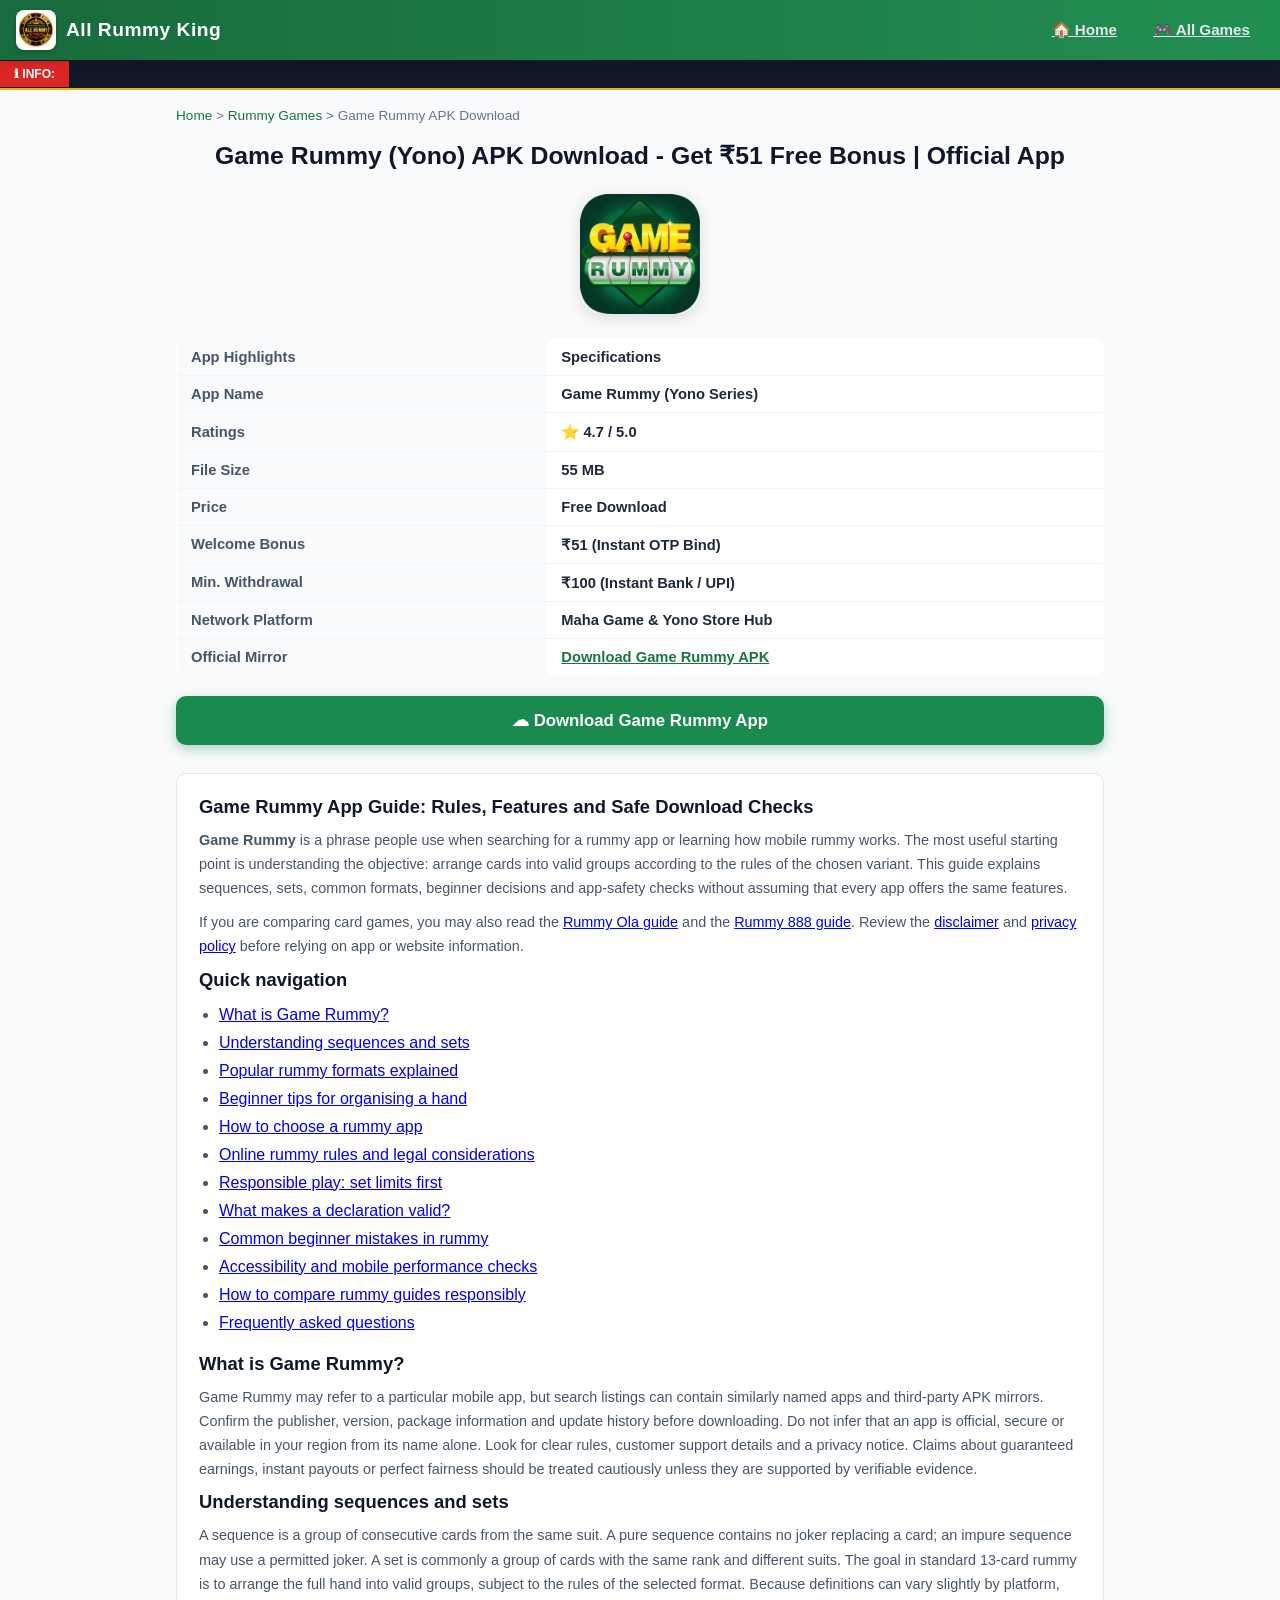
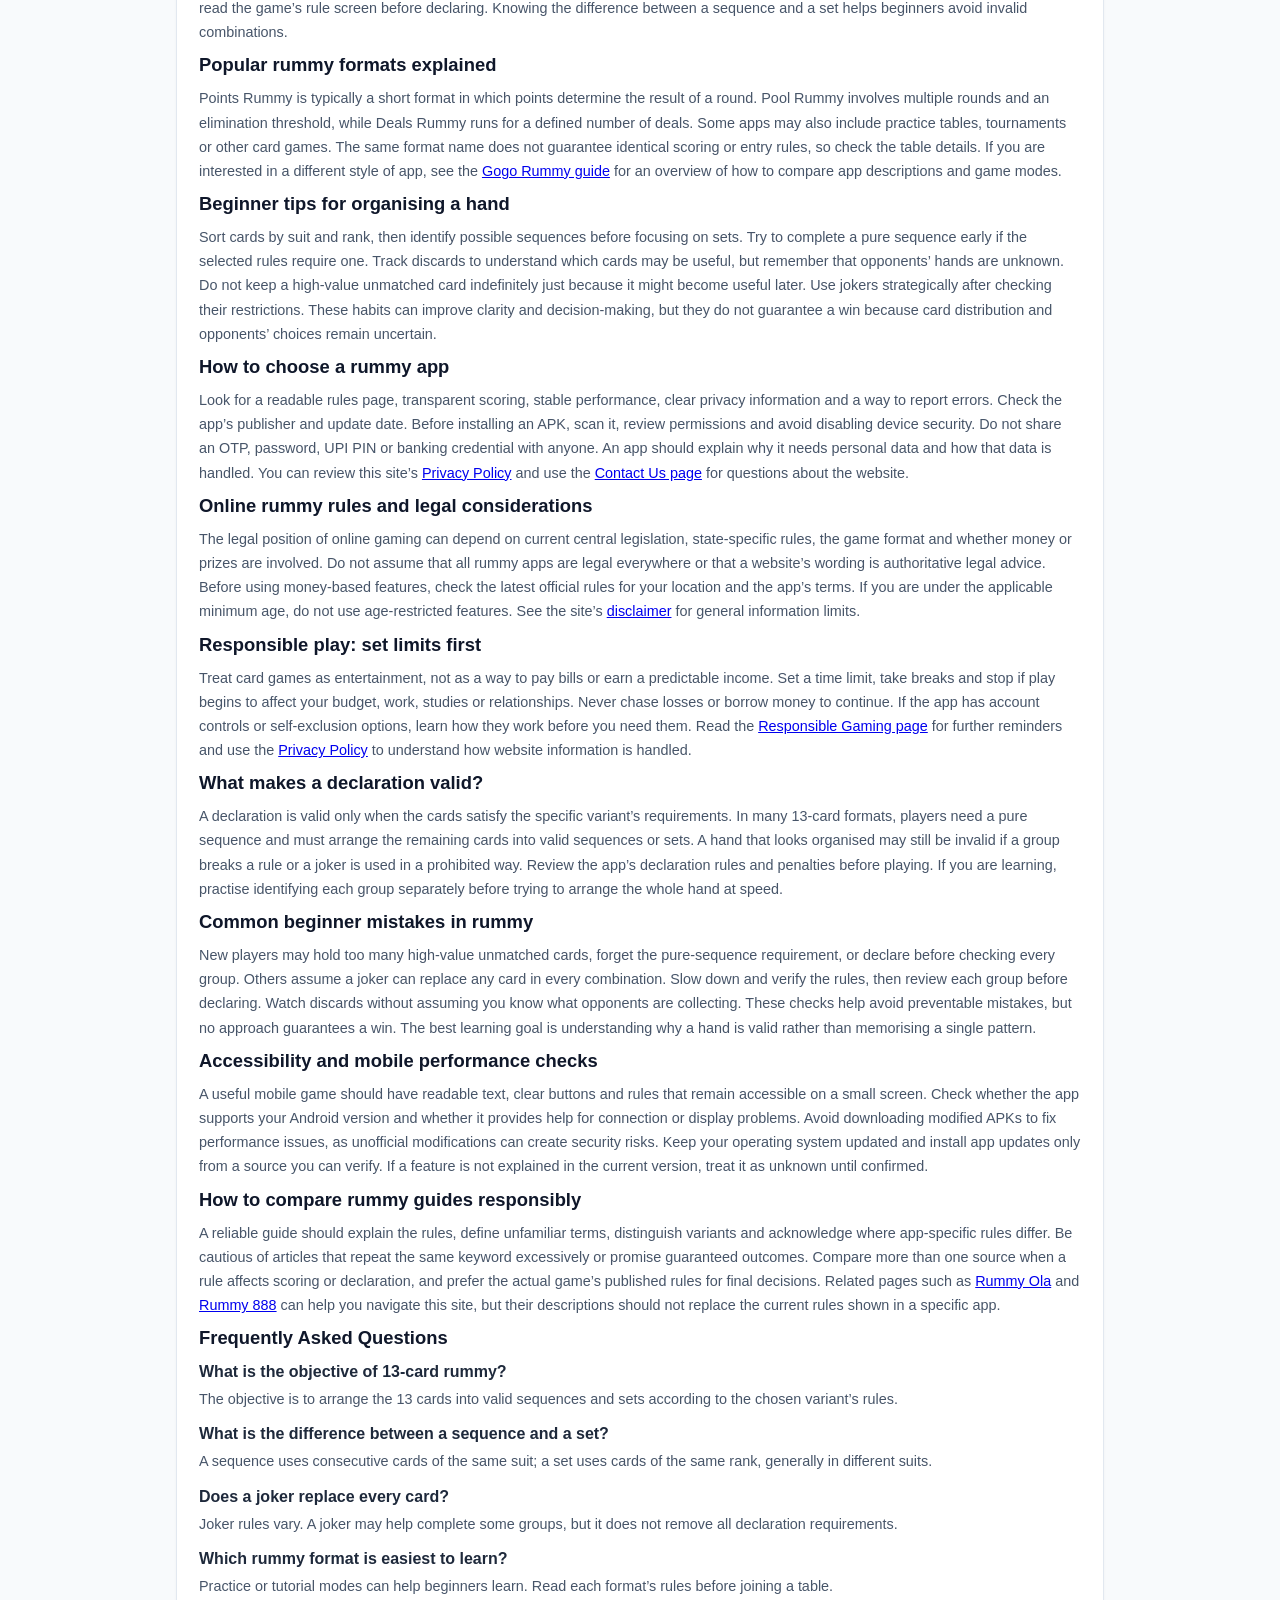
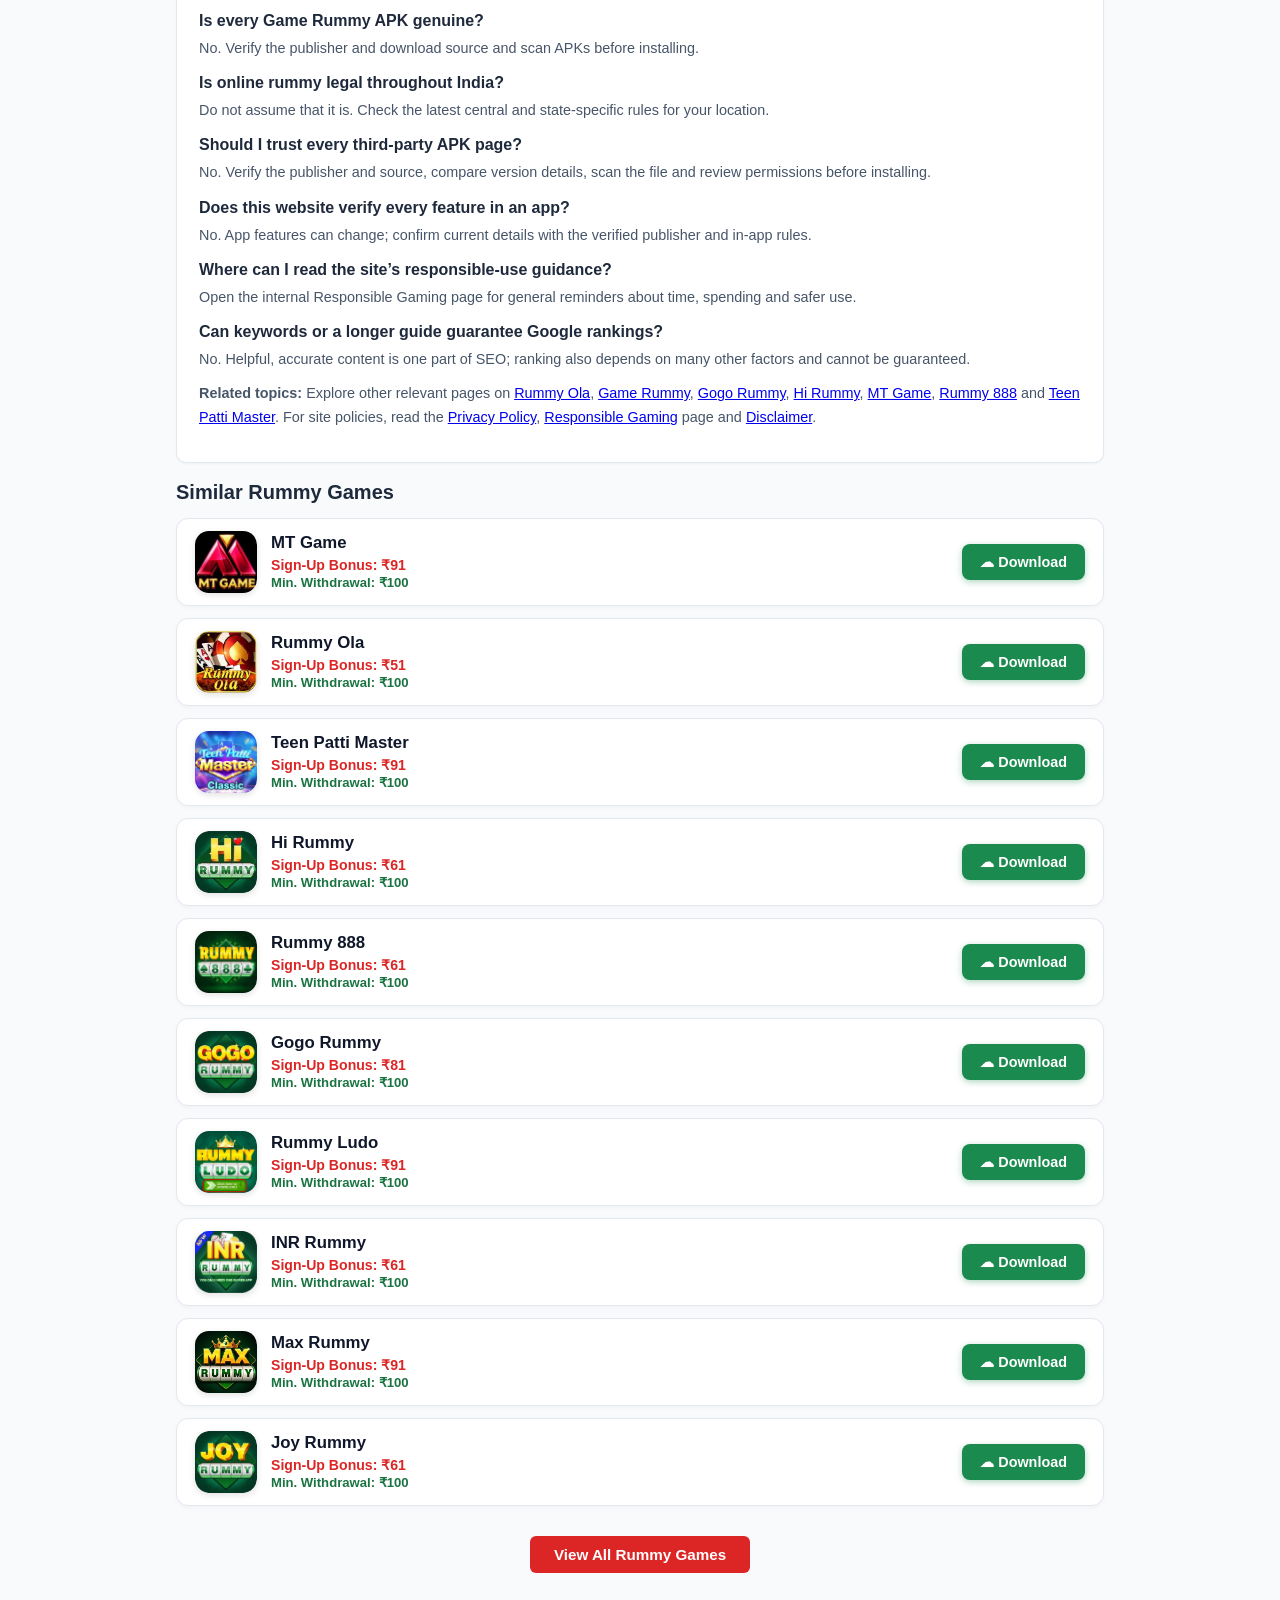
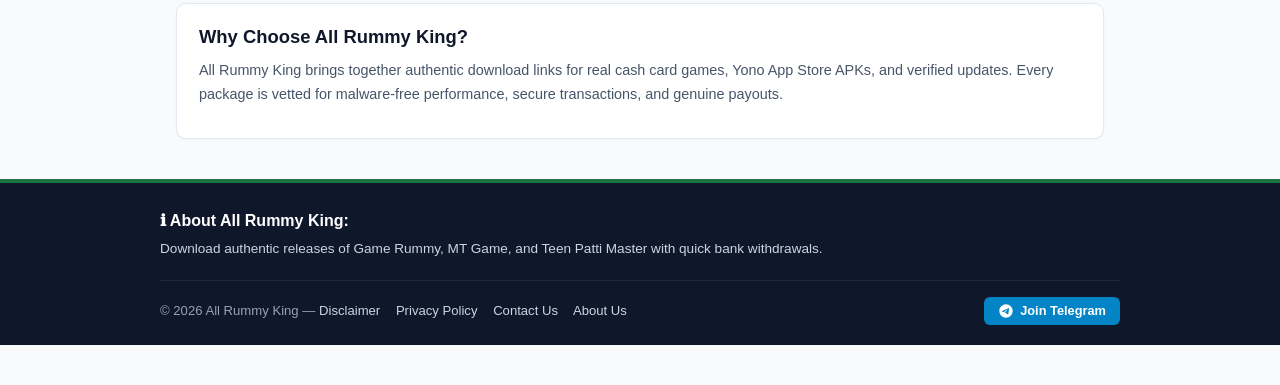
==== commit 57bacbac: "Update game-rummy.html" ====
--- a/game-rummy.html
+++ b/game-rummy.html
@@ -3,10 +3,56 @@
 <head>
   <meta charset="UTF-8">
   <meta name="viewport" content="width=device-width, initial-scale=1.0">
-  <title>Game Rummy APK Download 2026 - Claim ₹51 Bonus & Play Real Cash Rummy</title>
-  <meta name="description" content="Download Game Rummy official APK. Claim ₹51 sign-up bonus, experience 13-card Indian rummy & enjoy instant ₹100 bank withdrawals on All Rummy King.">
-  <link rel="canonical" href="https://allrummyking.com/game-rummy.html">
+  <title>Game Rummy (Yono) APK Download 2026 - Get ₹51 Bonus &amp; Yono Games</title>
+  <meta name="description" content="Download Game Rummy (Yono Games) official APK 2026. Claim ₹51 instant bonus, explore 13-card Indian rummy &amp; Yono games with instant ₹100 bank/UPI withdrawal.">
+  <link rel="canonical" href="https://allrummyking.com/game-rummy">
   <link rel="stylesheet" href="style.css">
+
+  <!-- Schema.org Structured Data -->
+  <script type="application/ld+json">
+  {
+    "@context": "https://schema.org",
+    "@graph": [
+      {
+        "@type": "SoftwareApplication",
+        "name": "Game Rummy",
+        "operatingSystem": "Android",
+        "applicationCategory": "GameApplication",
+        "offers": {
+          "@type": "Offer",
+          "price": "0",
+          "priceCurrency": "INR"
+        },
+        "aggregateRating": {
+          "@type": "AggregateRating",
+          "ratingValue": "4.7",
+          "ratingCount": "9800"
+        }
+      },
+      {
+        "@type": "FAQPage",
+        "mainEntity": [
+          {
+            "@type": "Question",
+            "name": "How to get ₹51 sign-up bonus in Game Rummy?",
+            "acceptedAnswer": {
+              "@type": "Answer",
+              "text": "Download the verified Game Rummy APK from All Rummy King, register with your mobile number, and complete OTP bind to get ₹51 instant bonus."
+            }
+          },
+          {
+            "@type": "Question",
+            "name": "What is the minimum withdrawal for Game Rummy?",
+            "acceptedAnswer": {
+              "@type": "Answer",
+              "text": "The minimum withdrawal limit is ₹100 directly to your Bank Account or UPI."
+            }
+          }
+        ]
+      }
+    ]
+  }
+  </script>
 </head>
 <body>
 
@@ -33,7 +79,7 @@
       <a href="index.html">Home</a> &gt; <a href="index.html">Rummy Games</a> &gt; Game Rummy APK Download
     </div>
 
-    <h1 class="post-title">Game Rummy APK Download - Get ₹51 Free Bonus | Official App</h1>
+    <h1 class="post-title">Game Rummy (Yono) APK Download - Get ₹51 Free Bonus | Official App</h1>
 
     <div class="post-icon-wrap">
       <img src="images/game-rummy.webp" alt="Game Rummy Icon" class="post-main-icon">
@@ -41,13 +87,13 @@
 
     <table class="spec-table">
       <tr><th>App Highlights</th><td>Specifications</td></tr>
-      <tr><th>App Name</th><td>Game Rummy</td></tr>
+      <tr><th>App Name</th><td>Game Rummy (Yono Series)</td></tr>
       <tr><th>Ratings</th><td>⭐ 4.7 / 5.0</td></tr>
       <tr><th>File Size</th><td>55 MB</td></tr>
       <tr><th>Price</th><td>Free Download</td></tr>
       <tr><th>Welcome Bonus</th><td>₹51 (Instant OTP Bind)</td></tr>
       <tr><th>Min. Withdrawal</th><td>₹100 (Instant Bank / UPI)</td></tr>
-      <tr><th>Network Platform</th><td>Maha Game & Yono Store Hub</td></tr>
+      <tr><th>Network Platform</th><td>Maha Game &amp; Yono Store Hub</td></tr>
       <tr><th>Official Mirror</th><td><a href="https://gamerummyp.com/?code=5X1GGP4Z6NE&t=1792073517" target="_blank" rel="nofollow noopener" style="color:var(--primary-green);font-weight:700;">Download Game Rummy APK</a></td></tr>
     </table>
 
@@ -94,6 +140,8 @@
       <h3 id="faq-9">Where can I read the site’s responsible-use guidance?</h3><p>Open the internal Responsible Gaming page for general reminders about time, spending and safer use.</p>
       <h3 id="faq-10">Can keywords or a longer guide guarantee Google rankings?</h3><p>No. Helpful, accurate content is one part of SEO; ranking also depends on many other factors and cannot be guaranteed.</p>
       <p><strong>Related topics:</strong> Explore other relevant pages on <a href="rummy-ola.html">Rummy Ola</a>, <a href="game-rummy.html">Game Rummy</a>, <a href="gogo-rummy.html">Gogo Rummy</a>, <a href="hi-rummy.html">Hi Rummy</a>, <a href="mt-game.html">MT Game</a>, <a href="rummy-888.html">Rummy 888</a> and <a href="teenpatti-master.html">Teen Patti Master</a>. For site policies, read the <a href="privacy-policy.html">Privacy Policy</a>, <a href="responsible.html">Responsible Gaming</a> page and <a href="disclaimer.html">Disclaimer</a>.</p>
+    </div>
+
     <div class="section-title">Similar Rummy Games</div>
     <div class="apps-container">
       <div class="game-card">
